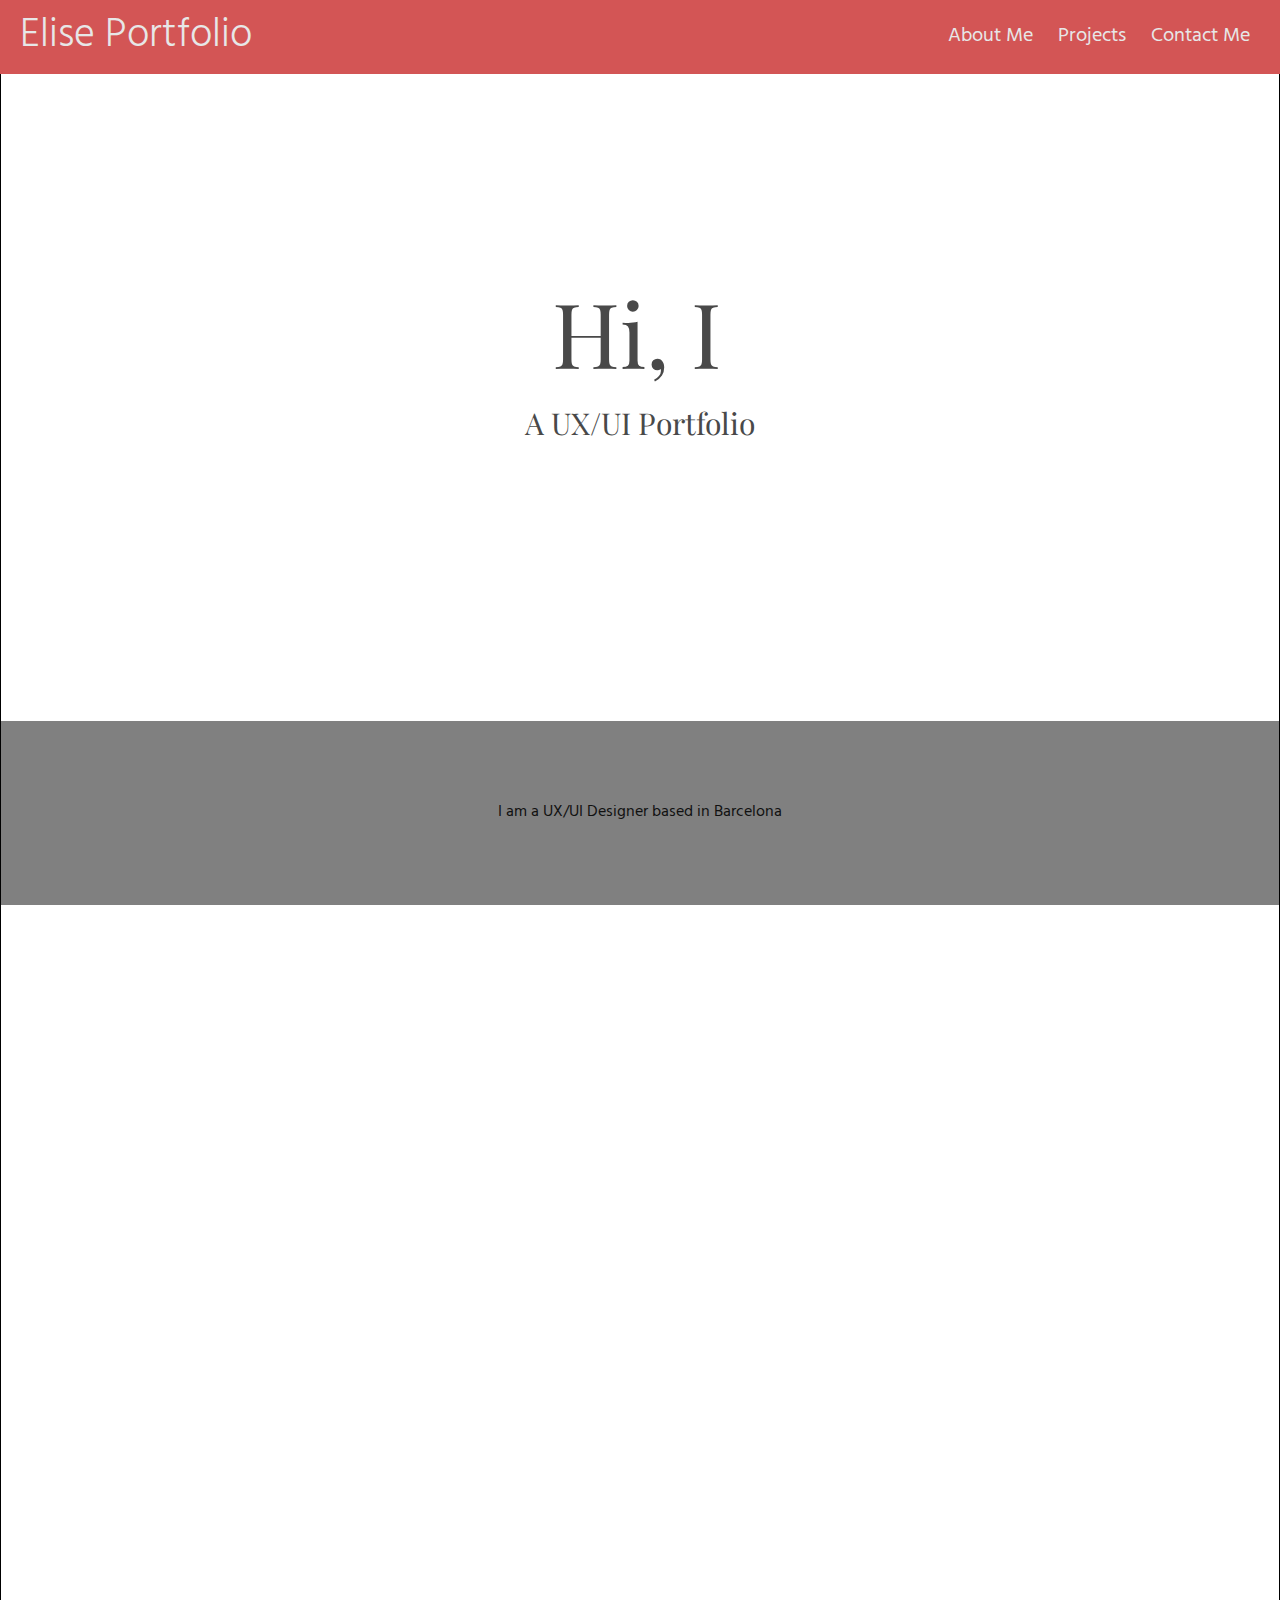
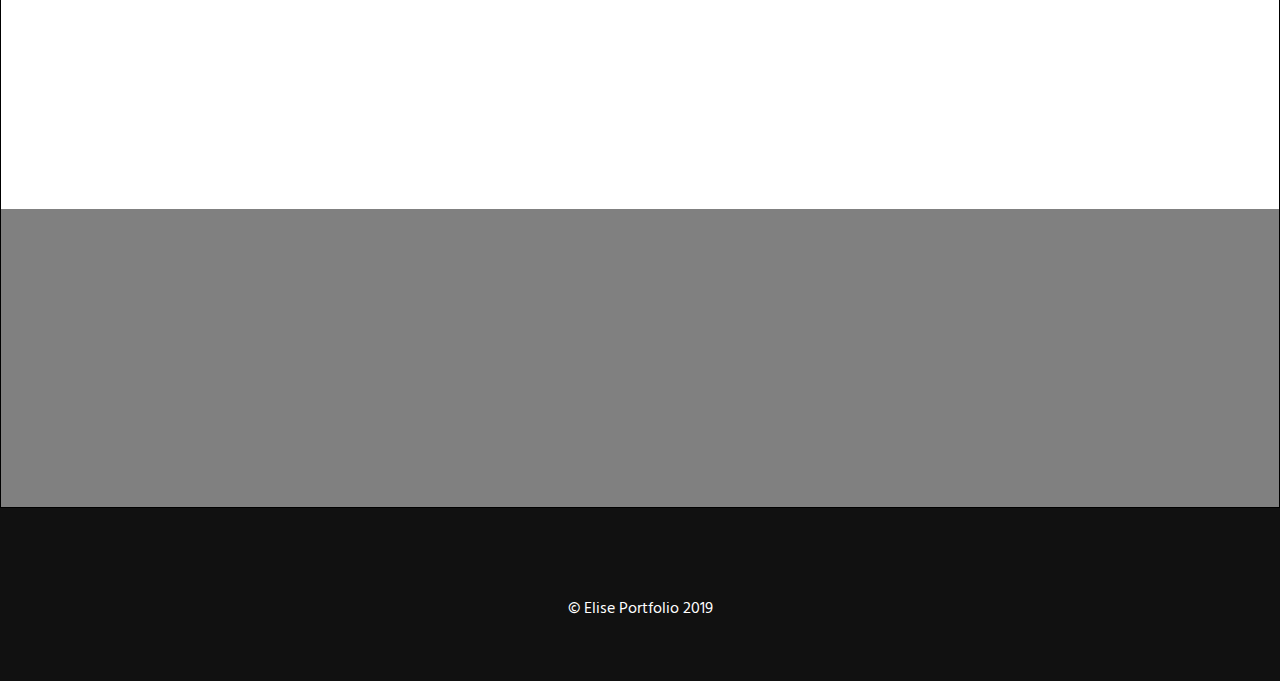
==== index.html @ aa74b1c6 "Add css" ====
<!DOCTYPE html>
<html lang="en">

<head>
    <meta charset="UTF-8">
    <meta name="viewport" content="width=device-width, initial-scale=1.0, shrink-to-fit=no">
    <meta http-equiv="X-UA-Compatible" content="ie=edge">
    <title>Elise Design</title>
    <link href="https://fonts.googleapis.com/css?family=Hind:300,400,600|Playfair+Display:400,700" rel="stylesheet">
    <link rel="stylesheet" href="https://unpkg.com/aos@next/dist/aos.css" />
    <link rel="stylesheet" href="https://use.fontawesome.com/releases/v5.7.2/css/all.css" integrity="sha384-fnmOCqbTlWIlj8LyTjo7mOUStjsKC4pOpQbqyi7RrhN7udi9RwhKkMHpvLbHG9Sr" crossorigin="anonymous">

    <link rel="stylesheet" href="assets/css/reset.css">
    <link rel="stylesheet" href="assets/css/style.css">
</head>


<body id="top">
    <!-- page header -->
    <header class="page-header">
        <h1 class="title-header">Elise Portfolio</h1>
        <nav class="page-menu">
            <ul>
                <li><a href="#about">About Me</a></li>
                <li><a href="#projects">Projects</a></li>
                <li><a href="#contact">Contact Me</a></li>
            </ul>
        </nav>
        <div class="navbar-toggle-button" id="menu_trigger">
            <span class="top"></span>
            <span class="middle"></span>
            <span class="bottom"></span>
          </div>
    </header>

    <!-- Main content -->
    <main>
        <!-- Title Section -->
        <section class="banner">
                <h1 class="typewrite" data-period="2000" data-type='[ "Hi, Im Elise.", "This is my portfolio.", "Keep scrolling for more", "And please say hi!" ]'>
                        <span class="wrap"></span>
                </h1>
                <h2>A UX/UI Portfolio</h2>
        </section>

        <!-- Description Section -->
        <section id="about">
            <div class="container">
                <h2 class="section-title">I am a UX/UI Designer based in Barcelona</h2>
            </div>
        </section>

        <!-- Projects Flexbox Section -->
        <!-- <section id="projects" class="section-title">
            <div class="container">
                <h3>My Work</h3>
                <p class="section-intro">Lorem ipsum dolor sit amet consectetur adipisicing elit. Nulla qui sint culpa? Repudiandae voluptatem est, illo atque hic dolores, nesciunt inventore dolor repellat ex, non cum! Nulla velit perspiciatis quas.</p>
                <ul class="flex-list">
                    <li>
                        <a href="#">
                            <img src="assets/images/concert.jpeg" alt="Portfolio image 1">
                            <div class="portfolio-title">
                                <h2 class="project-title">Gig It</h2>
                                <p>Lorem ipsum dolor sit amet, consectetur adipisicing elit. Tempora, velit.</p>
                            </div>
                        </a>
                    </li>
                    <li>
                        <a href="#">
                            <img src="assets/images/concert.jpeg" alt="Portfolio image 2">
                            <div class="portfolio-title">
                                <h2 class="project-title">LinkedIn appointment</h2>
                                <p>Lorem ipsum dolor sit amet, consectetur adipisicing elit. Tempora, velit.</p>
                            </div>
                        </a>
                    </li>
                    <li>
                        <a href="#">
                            <img src="assets/images/concert.jpeg" alt="Portfolio image 3">
                            <div class="portfolio-title">
                                <h2 class="project-title">Cultureta</h2>
                                <p>Lorem ipsum dolor sit amet, consectetur adipisicing elit. Tempora, velit.</p>
                            </div>
                        </a>
                    </li>
                    <li>
                        <a href="#">
                            <img src="assets/images/concert.jpeg" alt="Portfolio image 4">
                            <div class="portfolio-title">
                                <h2 class="project-title">SaaS</h2>
                                <p>Lorem ipsum dolor sit amet, consectetur adipisicing elit. Tempora, velit.</p>
                            </div>
                        </a>
                    </li>
                </ul>
            </div>
        </section> -->

        <!-- Projects Grid Section -->
        <section id="projects" class="section-title" data-aos="fade-in" data-aos-duration="1500">
                <div class="container">
                    <h3>My Work</h3>
                    <p class="section-intro">
                        Lorem ipsum dolor sit amet consectetur adipisicing elit. Nulla qui sint culpa? Repudiandae voluptatem est, illo atque hic dolores, nesciunt inventore dolor repellat ex, non cum! Nulla velit perspiciatis quas.
                    </p>
                    <ul class="grid-list">
                        <li data-aos="fade-up" data-aos-duration="1000" data-aos-delay="0">
                            <a href="#">
                                <img src="assets/images/concert.jpeg" alt="Portfolio image 1">
                                <div class="portfolio-title">
                                    <h2 class="project-title">Gig It</h2>
                                    <p>Lorem ipsum dolor sit amet, consectetur adipisicing elit. Tempora, velit.</p>
                                </div>
                            </a>
                        </li>
                        <li data-aos="fade-up" data-aos-duration="1000" data-aos-delay="200">
                            <a href="#">
                                <img src="assets/images/concert.jpeg" alt="Portfolio image 2">
                                <div class="portfolio-title">
                                    <h2 class="project-title">LinkedIn appointment</h2>
                                    <p>Lorem ipsum dolor sit amet, consectetur adipisicing elit. Tempora, velit.</p>
                                </div>
                            </a>
                        </li>
                        <li data-aos="fade-up" data-aos-duration="1000" data-aos-delay="400">
                            <a href="#">
                                <img src="assets/images/concert.jpeg" alt="Portfolio image 3">
                                <div class="portfolio-title">
                                    <h2 class="project-title">Cultureta</h2>
                                    <p>Lorem ipsum dolor sit amet, consectetur adipisicing elit. Tempora, velit.</p>
                                </div>
                            </a>
                        </li>
                        <li data-aos="fade-up" data-aos-duration="1000" data-aos-delay="600">
                            <a href="#">
                                <img src="assets/images/concert.jpeg" alt="Portfolio image 4">
                                <div class="portfolio-title">
                                    <h2 class="project-title">SaaS</h2>
                                    <p>Lorem ipsum dolor sit amet, consectetur adipisicing elit. Tempora, velit.</p>
                                </div>
                            </a>
                        </li>
                    </ul>
                </div>
            </section>

        <!-- Links section -->
        <!-- <section id="links" class="section-title">
            <div class="container" data-aos="fade-up" data-aos-duration="1000">
                <h3>Links</h3>
                <p class="section-intro">Lorem ipsum dolor sit, amet consectetur adipisicing elit. At, perspiciatis.</p>
                <ul class="inline-list">
                    <li><a href="#">Link 1</a></li>
                    <li><a href="#">Link 2</a></li>
                    <li><a href="#">Link 3</a></li>
                    <li><a href="#">Link 4</a></li>
                </ul>
            </div>
        </section> -->

        <!-- Contact section -->
        <section id="contact" class="section-title">
            <div class="container" data-aos="fade-up" data-aos-duration="1000">
                <h3>Say hi!</h3>
                <p class="section-intro">Lorem ipsum dolor sit amet consectetur, adipisicing elit. Maiores, inventore!</p>
                <a class="btn" href="mailto:elise.mateu@gmail.com">elise.mateu@gmail.com</a>
            </div>
        </section>

        <!-- Video section -->
        <!-- <section class="video">
            <div class="container">
                    <div class="video-wrapper">
                        <iframe width="560" height="315" src="https://www.youtube.com/embed/kN0SVBCJqLs" frameborder="0" allow="accelerometer; autoplay; encrypted-media; gyroscope; picture-in-picture" allowfullscreen></iframe>
                    </div>
            </div>

        </section> -->
    </main>


    <!-- Footer -->
    <footer class="main-footer">
        <ul class="inline-list">
            <li>
                <a href="https://www.linkedin.com/in/elise-mateu-703138a6/" target="_blank" rel="noopener noreferrer"><i class="fab fa-linkedin"></i></a>
            </li>
            <li>
                <a href="https://github.com/elise2106" target="_blank" rel="noopener noreferrer"><i class="fab fa-github-square"></i></a>
            </li>
            <li>
                <a href="https://medium.com/@elise.mateu" target="_blank" rel="noopener noreferrer"><i class="fab fa-medium"></i></a>
            </li>
        </ul>
        <p>© Elise Portfolio 2019</p>
    </footer>
    <a href="#top" class="back-to-top">↑</a>

    <!-- Scripts -->
    <script src="assets/javascript/main.js"></script>
    <script src="https://unpkg.com/aos@next/dist/aos.js"></script>
    <script>
      AOS.init();
    </script>
</body>

</html>
---- assets/css/style.css ----
/* ---- reset ---- */
*{
	border: 1px solid black;
}
html {
  box-sizing: border-box;
}
*,
*:before,
*:after {
  box-sizing: inherit;
}

/* ---- elements style ---- */
img {
  max-width: 100%;
}

img:hover {
  opacity: 0.7;
  -moz-box-shadow: 2px 2px 5px 2px rgb(231, 231, 231);
  -webkit-box-shadow: 2px 2px 5px 2px rgb(231, 231, 231);
  box-shadow: 2px 2px 5px 2px rgb(231, 231, 231);
}

/* ---- typography ---- */

body {
  color: #111;
  font-family: "Hind", sans-serif;
  font-size: 16px;
  line-height: 147%;
}

h2 {
}

h3 {
  font-family: "Hind", sans-serif;
  font-size: 2em;
  padding: 30px 0;
  text-align: center;
}

a {
  color: lightblue;
  text-decoration: none;
}

a:hover {
  color: #d35555;
}

footer .inline-list {
  font-size: 30px;
  padding-bottom: 30px;
}

/* ---- layout ---- */

.container {
  margin: 0 20px;
  max-width: 960px;
}
/* border: 1px solid #111;  */

section {
  padding-bottom: 20px;
  padding-top: 20px;
}

section:nth-of-type(even) {
  background: gray;
}

#about {
	padding: 80px 0;
	text-align: center;
	position: relative;
	z-index: 2;
}

.main-footer {
  color: white;
  padding: 60px 0;
  background: #111;
}

footer {
  text-align: center;
}

/* ---- components ---- */

.btn {
  display: inline-block;
  background: #d35555;
  padding: 2em;
  color: #494949;
  font-weight: 500;
  border-radius: 4px;
  transition: all 0.5s ease;
  /* animation-name: blink;
    animation-duration: 5s;
    animation-direction: alternate;
    animation-iteration-count: infinite; */
}

.btn:hover {
  background: #494949;
  color: #d35555;
}
.back-to-top{
	position: fixed;
	bottom: 15px;
	right: 15px;
	background: #fff;
	border-radius: 4px;
	width: 20px;
	height: 22px;
	text-align: center;
	padding: 3px 3px 5px 3px;
	display: inline-block;
	z-index: 1;
}

/* Burger menu */
.navbar-toggle-button {
  z-index: 100;
  height: 20px;
  width: 30px;
  cursor: pointer;
	transition: opacity .25s ease;
	width: 50px;
	position: relative;
}
.navbar-toggle-button span {
  background: #fff;
  border: none;
  height: 2px;
  width: 100%;
  position: absolute;
  top: 0;
  left: 0;
  transition: all .4s ease;
  cursor: pointer;
}
 .navbar-toggle-button span:nth-of-type(2) {
    top: 6px;
}
  .navbar-toggle-button span:nth-of-type(3) {
    top: 12px;
}

/*Change class on click*/
.navbar-toggle-button.open span{
	background: #000;
}
.navbar-toggle-button.open span.top {
  transform: translateY(6px) translateX(0) rotate(45deg);
}
.navbar-toggle-button.open span.middle {
  opacity: 0;
}
.navbar-toggle-button.open span.bottom {
  transform: translateY(-6px) translateX(0) rotate(-45deg);
}

/* ---- header ---- */

.page-header {
  background: #313131;
  color: rgb(231, 231, 231);
  font-family: "Hind", sans-serif;
  font-size: 20px;
  display: flex;
  justify-content: space-between;
  align-items: center;
  padding: 25px 20px;
  position: fixed;
  top: 0;
  left: 0;
  width: 100%;
  z-index: 10;
}

.page-header a {
  color: rgb(231, 231, 231);
  padding: 5px 10px;
}

.page-header a:hover {
  color: #d35555;
  font-weight: 500;
  transition: color 0.5s ease;
}

.page-header h1 {
  font-family: "Hind", sans-serif;
  font-size: 1em;
  font-weight: 300;
}

/* ---- banner ---- */

.banner {
  height: 73vh;
  color: #494949;
  font-family: "Playfair Display", serif;
  font-size: 30px;
  display: flex;
  justify-content: center;
  align-items: center;
  flex-direction: column;
  background: url(https://images.unsplash.com/photo-1518600654093-2a24cddafa38?ixlib=rb-1.2.1&ixid=eyJhcHBfaWQiOjEyMDd9&auto=format&fit=crop&w=817&q=80)
    no-repeat center center;
  -webkit-background-size: cover;
  -moz-background-size: cover;
  background-size: cover;
}

.banner h1 {
  font-size: 2em;
  margin-bottom: 5px;
  line-height: 1;
  text-align: center;
  padding: 0 15px;
}

.banner h2 {
  margin-top: 30px;
  animation-name: bounce;
  animation-duration: 2s;
}

/* ---- Projects section ---- */

#projects{
  padding-bottom: 50px;
}
.flex-list {
  display: flex;
  flex-flow: row wrap;
  justify-content: space-between;
  padding: 10px 30px;
}

.flex-list li {
  flex-basis: 100%;
  position: relative;
  padding: 5px 10px;
}
.portfolio-title{
  color: #000;
  margin-top: 1em;
  padding: 1em;
  text-align: center;
}
.portfolio-title h2{
  font-size: 2em;
  margin-bottom: 15px;
}


/* ---- grid ---- */


.grid-list li {
	position: relative;
	margin-bottom: 20px;
}

.grid-list img {
  display: block;
}

/* ---- section ---- */

.section-intro {
  text-align: center;
  max-width: 80%;
  margin: 0 auto 30px;
}

footer .inline-list{
  width: 80%;
  display: flex;
  margin: 0 auto;
  justify-content: space-around;
}

.inline-list a{
  font-size: 40px;
}

#contact {
  text-align: center;
  padding-bottom: 30px;
}

.video {
  display: flex;
  justify-content: center;
  align-items: center;
}

.video .container {
  width: 100%;
}

.video-wrapper {
  position: relative;
  padding-bottom: 56.25%; /* 16:9 */
  padding-top: 25px;
  height: 0;
}

.video-wrapper iframe {
  position: absolute;
  top: 0;
  left: 0;
  width: 100%;
  height: 100%;
}

/* Small devices (landscape phones, 576px and up) */
@media (min-width: 576px) {
	.grid-list {
		display: grid;
		grid-template-columns: repeat(auto-fit, minmax(350px, 1fr));
		grid-gap: 10px;
	}
	.grid-list li{
		margin-bottom: 0;
  }
  .portfolio-title {
    position: absolute;
    top: 0;
    left: 0;
    width: 100%;
    height: 100%;
    background: #fff;
    margin-top: 0;
    display: flex;
    flex-direction: column;
    justify-content: center;
    align-items: center;
    opacity: 0;
    transition: all .27s;
  }
  .portfolio-title:hover{
    opacity: .7;
  }
}

/* Medium devices (tablets, 768px and up) */
@media (min-width: 768px) {
  .page-header {
    background: #d35555;
    color: rgb(231, 231, 231);
    font-size: 20px;
  }

  .page-header a:hover {
    color: #494949;
  }
  nav ul li{
    display: inline-block;
  }
  .banner {
    height: 80vh;
  }
  .portfolio__list li {
    width: 50%;
  }

  .flex-list li {
    flex-basis: 50%;
  }

  .section-intro {
    max-width: 50%;
  }

  .video .container {
    width: 500px;
	}

	.navbar-toggle-button{
    display: none;
	}
	.page-menu{
    display: block;
  }

  footer .inline-list{
    width: 20%;
  }
  footer .inline-list a{
    font-size: 30px;
  }
}

/* Large devices (desktops, 992px and up) */
@media (min-width: 992px) {
  .container {
    margin: 0 auto;
  }

  .page-header h1 {
    font-size: 2em;
  }

  .portfolio__list li {
    width: 25%;
  }

  .banner h1 {
    font-size: 3em;
    margin-bottom: 5px;
    line-height: 1;
	}
	.grid-list {
		grid-template-columns: 50% 50%;
	}
}

/* Extra large devices (large desktops, 1200px and up) */
@media (min-width: 1200px) {

}

/* ---- Animation functions ----*/

@keyframes blink {
  0% {
    opacity: 0.7;
  }
  100% {
    opacity: 1;
  }
}

@keyframes bounce {
  0% {
    transform: scale(0.1);
    opacity: 0;
  }
  60% {
    transform: scale(1.2);
    opacity: 1;
  }
  100% {
    transform: scale(1);
    opacity: 1;
  }
}


@media (max-width: 767px){
		.page-menu{
			position: absolute;
			margin: 0;
			top: 0;
			text-align: center;
			left: -100%;
			background: #fff;
			height: 100vh;
			width: 100%;
			z-index: 10;
			padding-left: 0;
			display: flex;
			flex-direction: column;
			justify-content: center;
			transition: all .27s;
		}
		.page-menu ul li{
			display: block;
		}
		.page-menu.open{
			left: 0;
		}
}
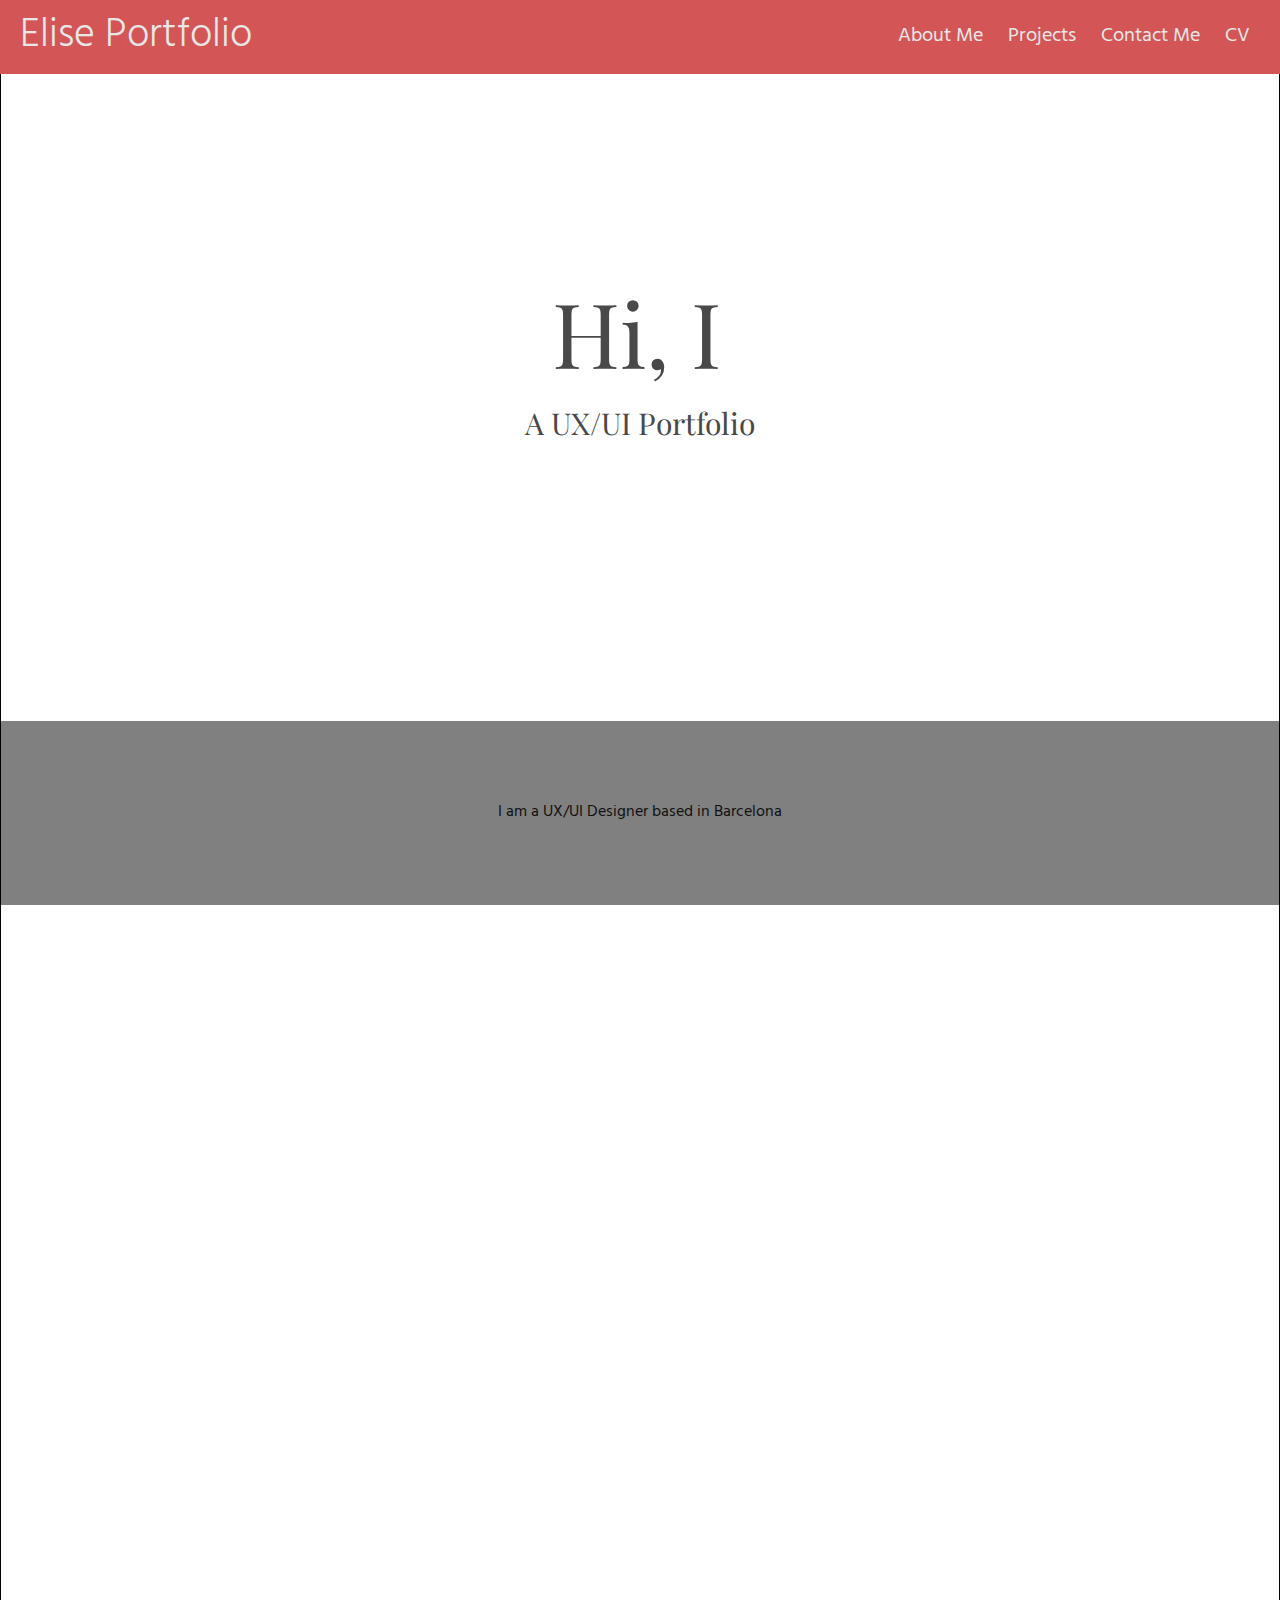
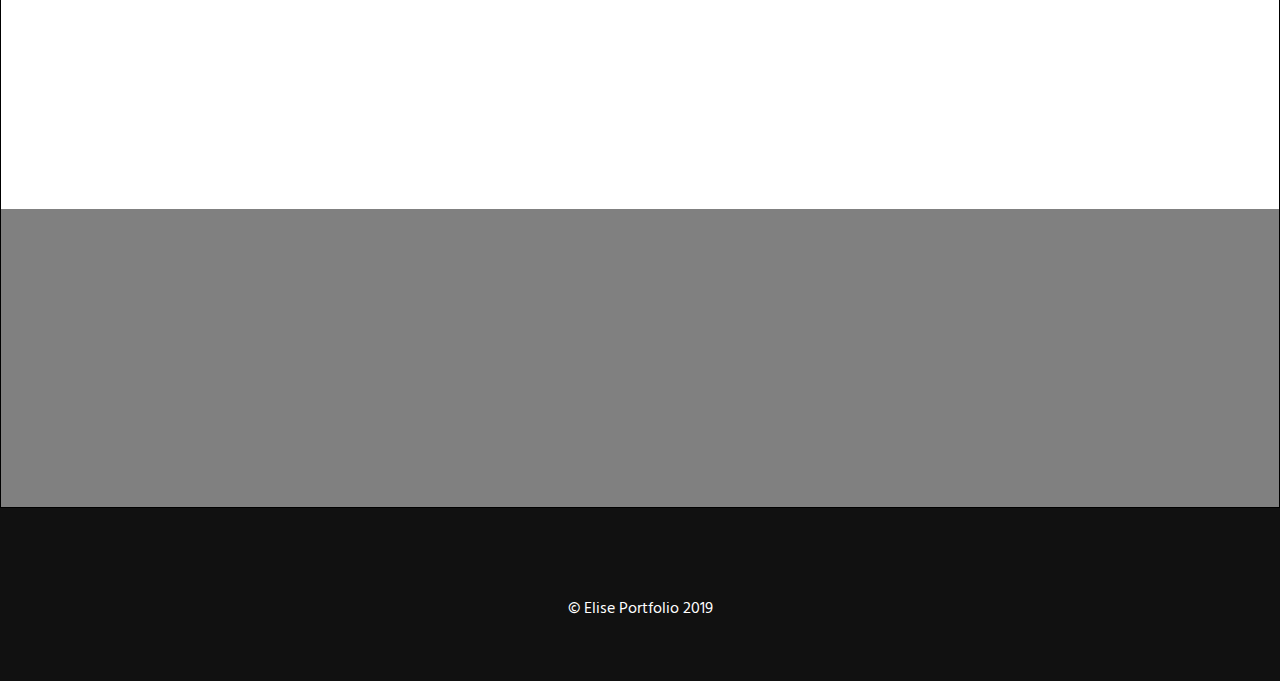
==== commit dc1519e2: "Add links to pdf" ====
--- a/index.html
+++ b/index.html
@@ -24,6 +24,7 @@
                 <li><a href="#about">About Me</a></li>
                 <li><a href="#projects">Projects</a></li>
                 <li><a href="#contact">Contact Me</a></li>
+                <li><a class="cv" href="assets/pdf/CV-Elise-Mateu.pdf" target="_blank">CV</a></li>
             </ul>
         </nav>
         <div class="navbar-toggle-button" id="menu_trigger">
@@ -38,7 +39,7 @@
         <!-- Title Section -->
         <section class="banner">
                 <h1 class="typewrite" data-period="2000" data-type='[ "Hi, Im Elise.", "This is my portfolio.", "Keep scrolling for more", "And please say hi!" ]'>
-                        <span class="wrap"></span>
+                    <span class="wrap"></span>
                 </h1>
                 <h2>A UX/UI Portfolio</h2>
         </section>
@@ -105,7 +106,7 @@
                     </p>
                     <ul class="grid-list">
                         <li data-aos="fade-up" data-aos-duration="1000" data-aos-delay="0">
-                            <a href="#">
+                            <a href="assets/pdf/Gig_it.pdf" target="_blank">
                                 <img src="assets/images/concert.jpeg" alt="Portfolio image 1">
                                 <div class="portfolio-title">
                                     <h2 class="project-title">Gig It</h2>
@@ -114,7 +115,7 @@
                             </a>
                         </li>
                         <li data-aos="fade-up" data-aos-duration="1000" data-aos-delay="200">
-                            <a href="#">
+                            <a href="assets/pdf/Linkedin.pdf" target="_blank">
                                 <img src="assets/images/concert.jpeg" alt="Portfolio image 2">
                                 <div class="portfolio-title">
                                     <h2 class="project-title">LinkedIn appointment</h2>
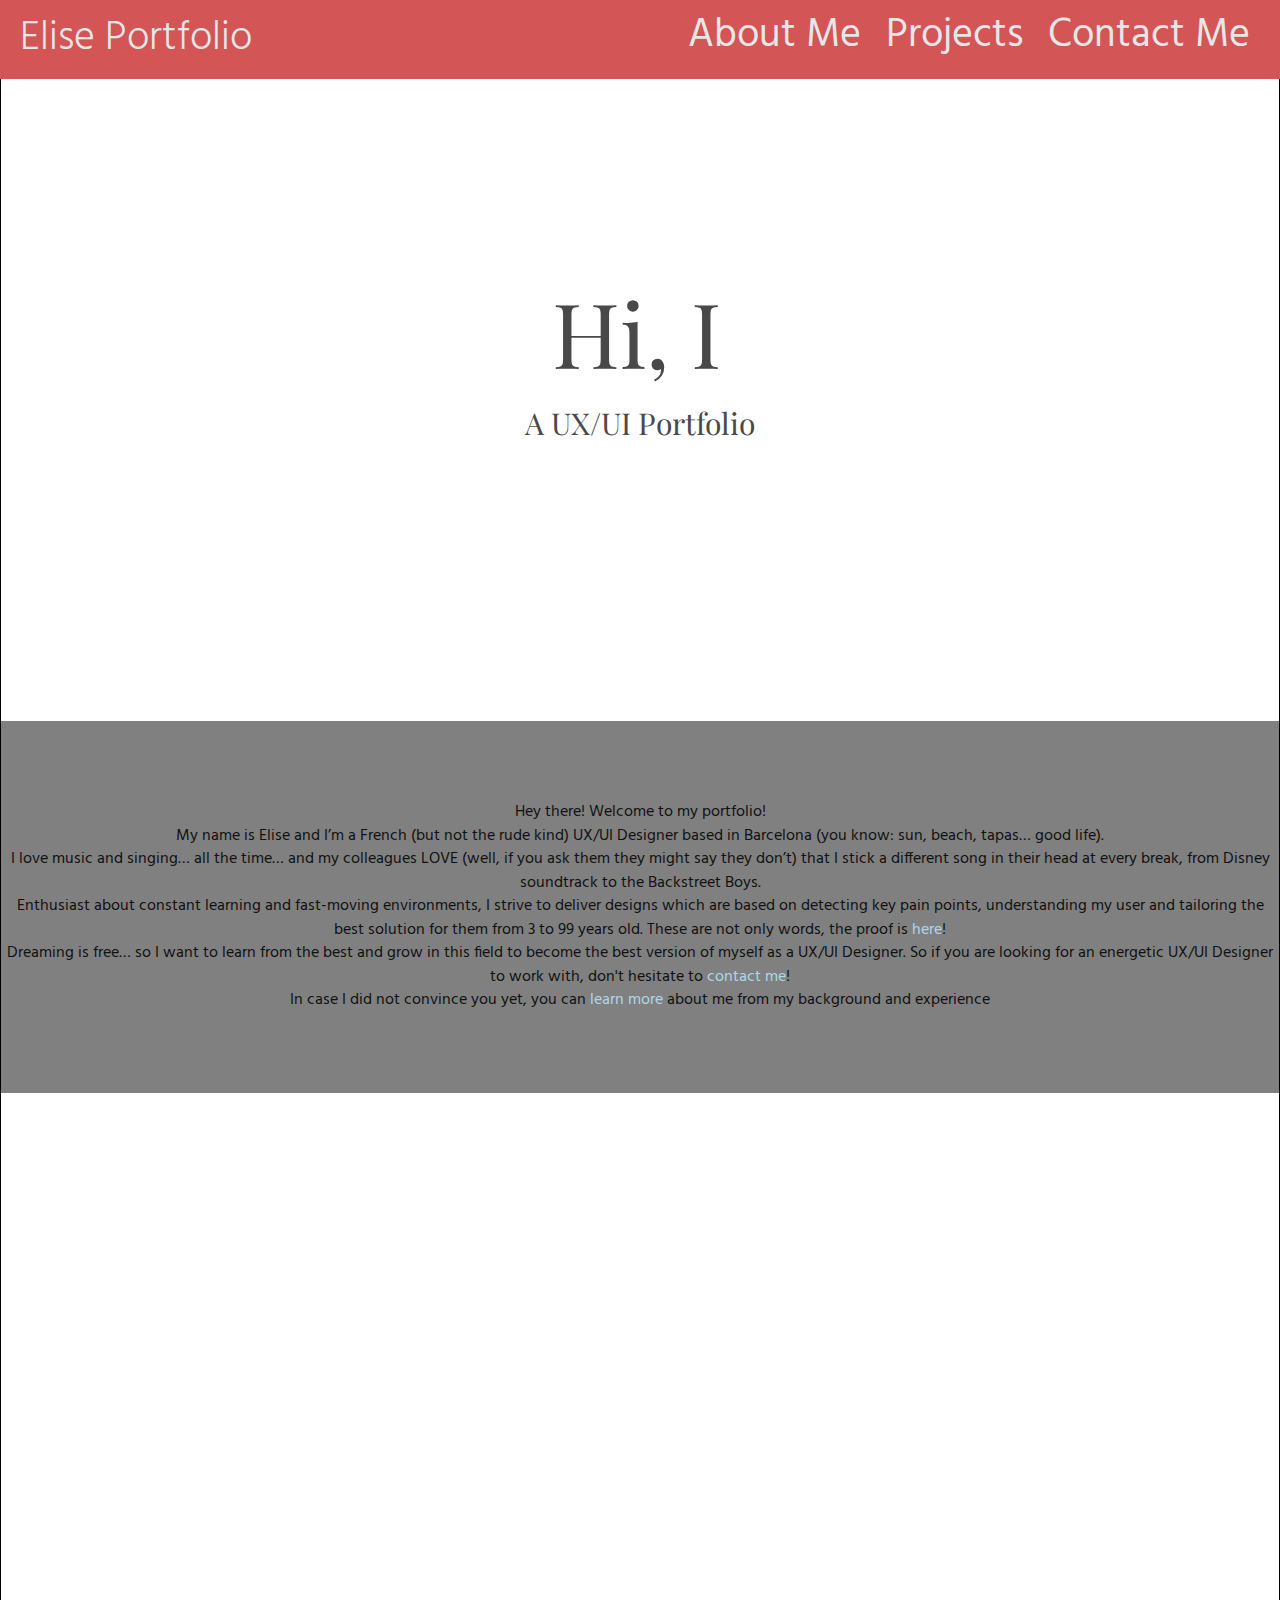
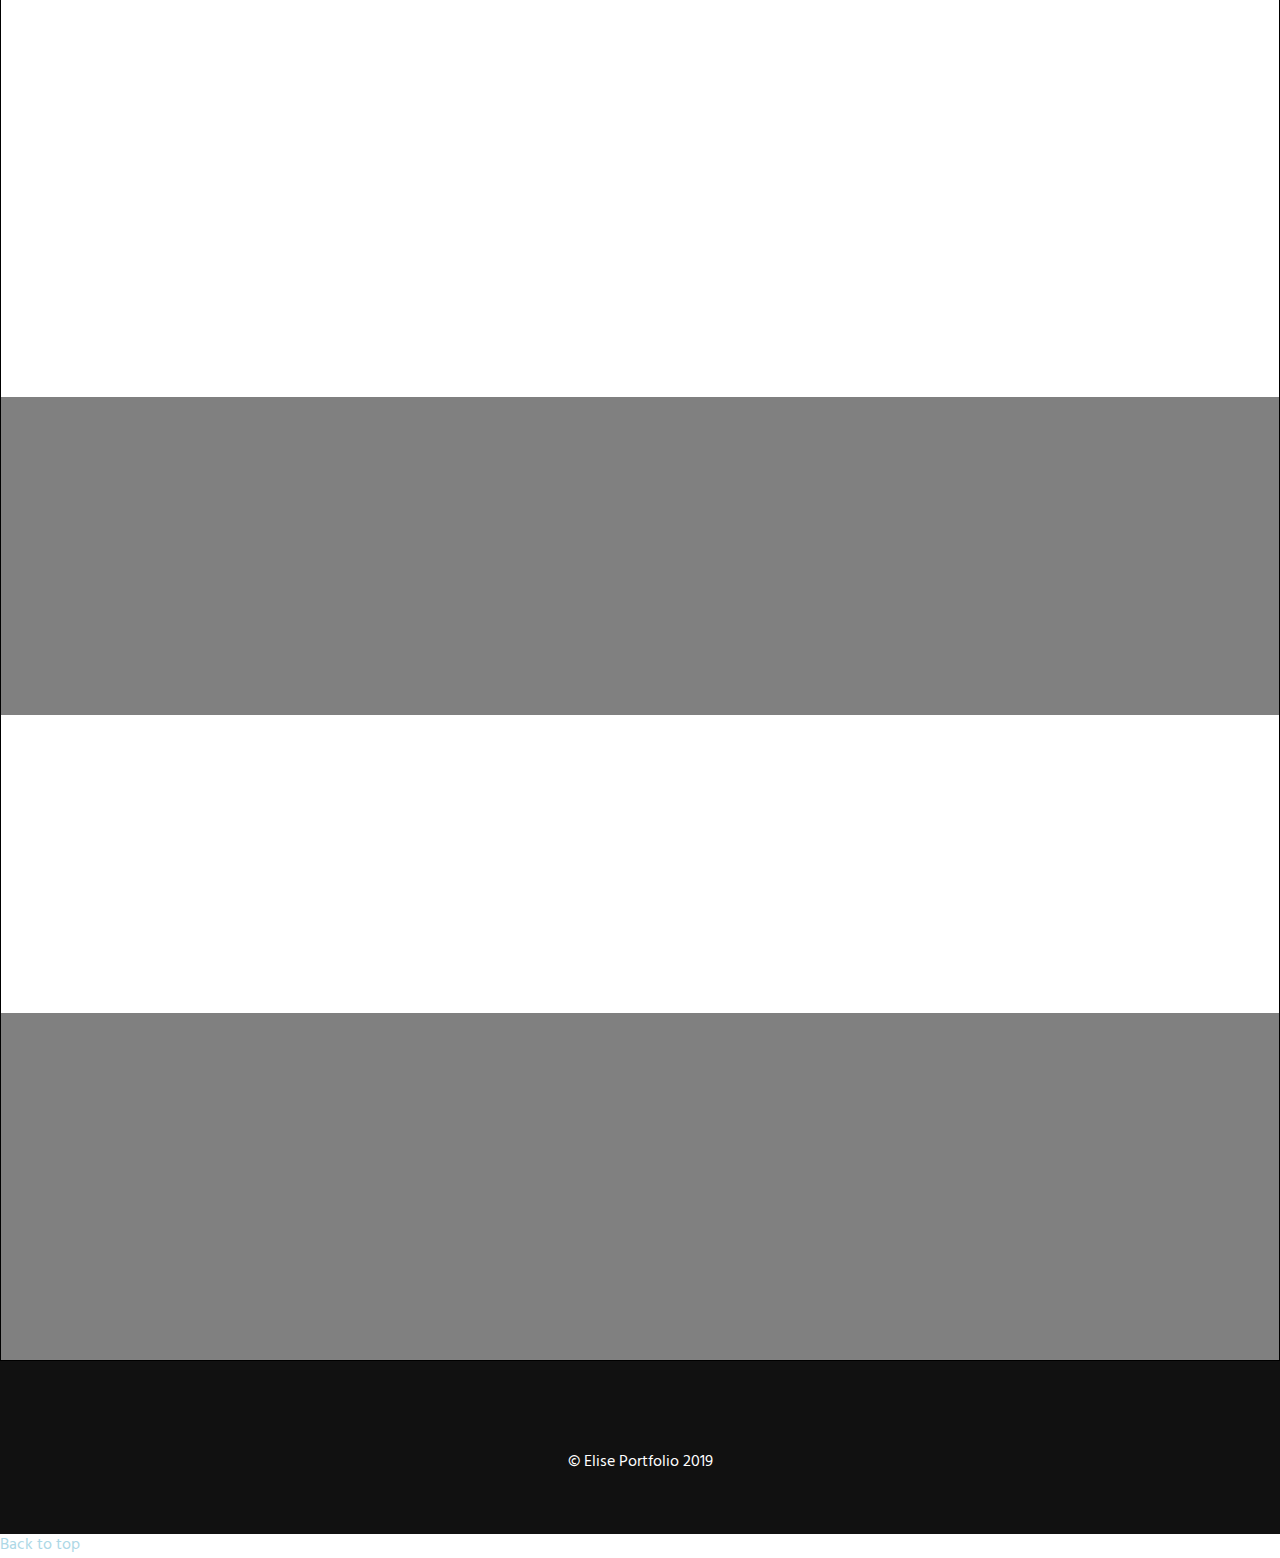
==== commit 76b97a81: "added about" ====
--- a/index.html
+++ b/index.html
@@ -9,7 +9,7 @@
     <link href="https://fonts.googleapis.com/css?family=Hind:300,400,600|Playfair+Display:400,700" rel="stylesheet">
     <link rel="stylesheet" href="https://unpkg.com/aos@next/dist/aos.css" />
     <link rel="stylesheet" href="https://use.fontawesome.com/releases/v5.7.2/css/all.css" integrity="sha384-fnmOCqbTlWIlj8LyTjo7mOUStjsKC4pOpQbqyi7RrhN7udi9RwhKkMHpvLbHG9Sr" crossorigin="anonymous">
-
+    
     <link rel="stylesheet" href="assets/css/reset.css">
     <link rel="stylesheet" href="assets/css/style.css">
 </head>
@@ -19,19 +19,13 @@
     <!-- page header -->
     <header class="page-header">
         <h1 class="title-header">Elise Portfolio</h1>
-        <nav class="page-menu">
-            <ul>
+        <nav>
+            <ul class="inline-list">
                 <li><a href="#about">About Me</a></li>
                 <li><a href="#projects">Projects</a></li>
                 <li><a href="#contact">Contact Me</a></li>
-                <li><a class="cv" href="assets/pdf/CV-Elise-Mateu.pdf" target="_blank">CV</a></li>
             </ul>
-        </nav>
-        <div class="navbar-toggle-button" id="menu_trigger">
-            <span class="top"></span>
-            <span class="middle"></span>
-            <span class="bottom"></span>
-          </div>
+        </nav>        
     </header>
 
     <!-- Main content -->
@@ -39,16 +33,19 @@
         <!-- Title Section -->
         <section class="banner">
                 <h1 class="typewrite" data-period="2000" data-type='[ "Hi, Im Elise.", "This is my portfolio.", "Keep scrolling for more", "And please say hi!" ]'>
-                    <span class="wrap"></span>
+                        <span class="wrap"></span>
                 </h1>
                 <h2>A UX/UI Portfolio</h2>
         </section>
 
         <!-- Description Section -->
-        <section id="about">
-            <div class="container">
-                <h2 class="section-title">I am a UX/UI Designer based in Barcelona</h2>
-            </div>
+        <section id="about" class="section-title">
+            <h2>Hey there! Welcome to my portfolio!</h2>
+            <p>My name is Elise and I’m a French <i>(but not the rude kind)</i> UX/UI Designer based in Barcelona <i>(you know: sun, beach, tapas… good life)</i>.</p>
+            <p>I love music and singing… all the time… and my colleagues LOVE <i>(well, if you ask them they might say they don’t)</i> that I stick a different song in their head at every break, from Disney soundtrack to the Backstreet Boys.</p>    
+            <p>Enthusiast about constant learning and fast-moving environments, I strive to deliver designs which are based on detecting key pain points, understanding my user and tailoring the best solution for them from 3 to 99 years old. These are not only words, the proof is <a href="#projects">here</a>!</p>     
+            <p>Dreaming is free… so I want to learn from the best and grow in this field to become the best version of myself as a UX/UI Designer. So if you are looking for an energetic UX/UI Designer to work with, don't hesitate to <a href="#contact">contact me</a>!</p>    
+            <p>In case I did not convince you yet, you can <a href="#CV">learn more</a> about me from my background and experience</p>    
         </section>
 
         <!-- Projects Flexbox Section -->
@@ -82,7 +79,7 @@
                                 <h2 class="project-title">Cultureta</h2>
                                 <p>Lorem ipsum dolor sit amet, consectetur adipisicing elit. Tempora, velit.</p>
                             </div>
-                        </a>
+                        </a>    
                     </li>
                     <li>
                         <a href="#">
@@ -91,7 +88,7 @@
                                 <h2 class="project-title">SaaS</h2>
                                 <p>Lorem ipsum dolor sit amet, consectetur adipisicing elit. Tempora, velit.</p>
                             </div>
-                        </a>
+                        </a>    
                     </li>
                 </ul>
             </div>
@@ -106,7 +103,7 @@
                     </p>
                     <ul class="grid-list">
                         <li data-aos="fade-up" data-aos-duration="1000" data-aos-delay="0">
-                            <a href="assets/pdf/Gig_it.pdf" target="_blank">
+                            <a href="#">
                                 <img src="assets/images/concert.jpeg" alt="Portfolio image 1">
                                 <div class="portfolio-title">
                                     <h2 class="project-title">Gig It</h2>
@@ -115,7 +112,7 @@
                             </a>
                         </li>
                         <li data-aos="fade-up" data-aos-duration="1000" data-aos-delay="200">
-                            <a href="assets/pdf/Linkedin.pdf" target="_blank">
+                            <a href="#">
                                 <img src="assets/images/concert.jpeg" alt="Portfolio image 2">
                                 <div class="portfolio-title">
                                     <h2 class="project-title">LinkedIn appointment</h2>
@@ -130,7 +127,7 @@
                                     <h2 class="project-title">Cultureta</h2>
                                     <p>Lorem ipsum dolor sit amet, consectetur adipisicing elit. Tempora, velit.</p>
                                 </div>
-                            </a>
+                            </a>    
                         </li>
                         <li data-aos="fade-up" data-aos-duration="1000" data-aos-delay="600">
                             <a href="#">
@@ -139,14 +136,14 @@
                                     <h2 class="project-title">SaaS</h2>
                                     <p>Lorem ipsum dolor sit amet, consectetur adipisicing elit. Tempora, velit.</p>
                                 </div>
-                            </a>
+                            </a>    
                         </li>
                     </ul>
                 </div>
             </section>
 
         <!-- Links section -->
-        <!-- <section id="links" class="section-title">
+        <section id="links" class="section-title">
             <div class="container" data-aos="fade-up" data-aos-duration="1000">
                 <h3>Links</h3>
                 <p class="section-intro">Lorem ipsum dolor sit, amet consectetur adipisicing elit. At, perspiciatis.</p>
@@ -157,7 +154,7 @@
                     <li><a href="#">Link 4</a></li>
                 </ul>
             </div>
-        </section> -->
+        </section>
 
         <!-- Contact section -->
         <section id="contact" class="section-title">
@@ -169,14 +166,14 @@
         </section>
 
         <!-- Video section -->
-        <!-- <section class="video">
+        <section class="video">
             <div class="container">
                     <div class="video-wrapper">
                         <iframe width="560" height="315" src="https://www.youtube.com/embed/kN0SVBCJqLs" frameborder="0" allow="accelerometer; autoplay; encrypted-media; gyroscope; picture-in-picture" allowfullscreen></iframe>
                     </div>
             </div>
-
-        </section> -->
+            
+        </section>
     </main>
 
 
@@ -195,7 +192,7 @@
         </ul>
         <p>© Elise Portfolio 2019</p>
     </footer>
-    <a href="#top" class="back-to-top">↑</a>
+    <a href="#top">Back to top</a>
 
     <!-- Scripts -->
     <script src="assets/javascript/main.js"></script>
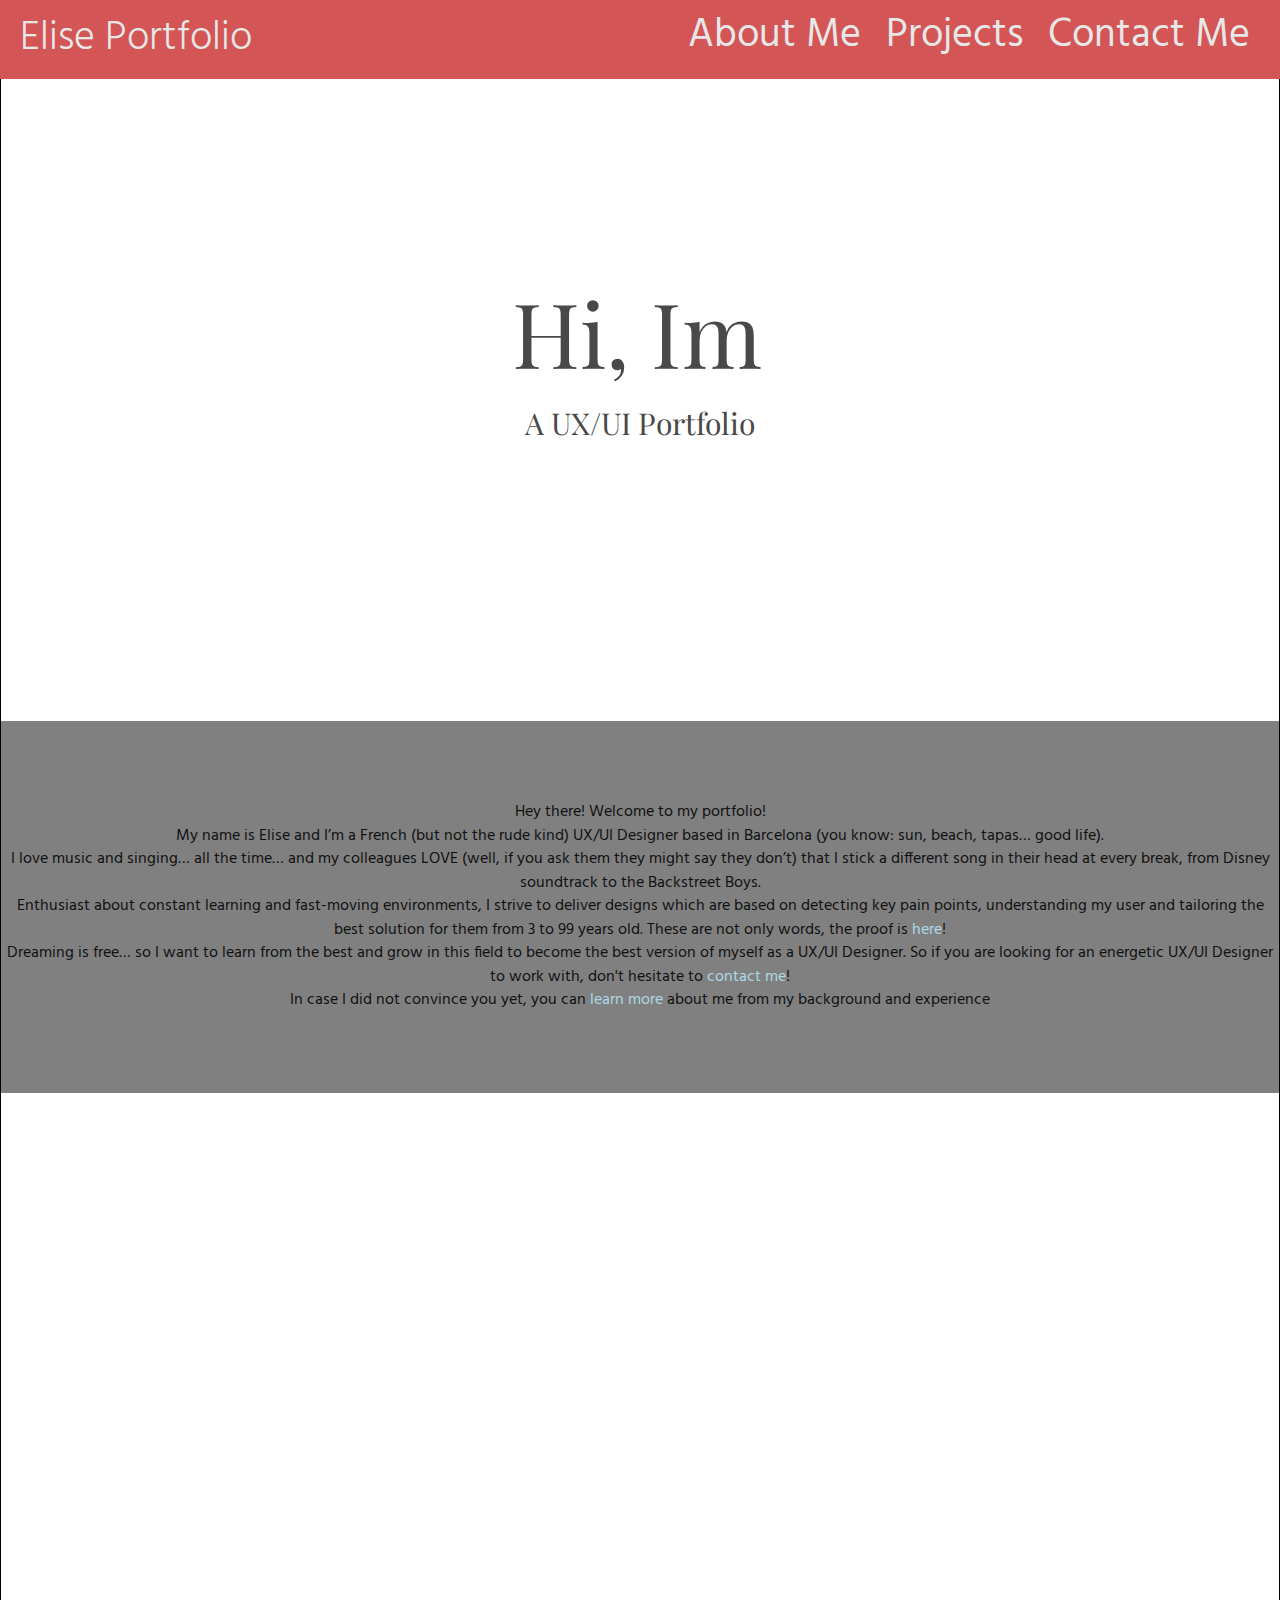
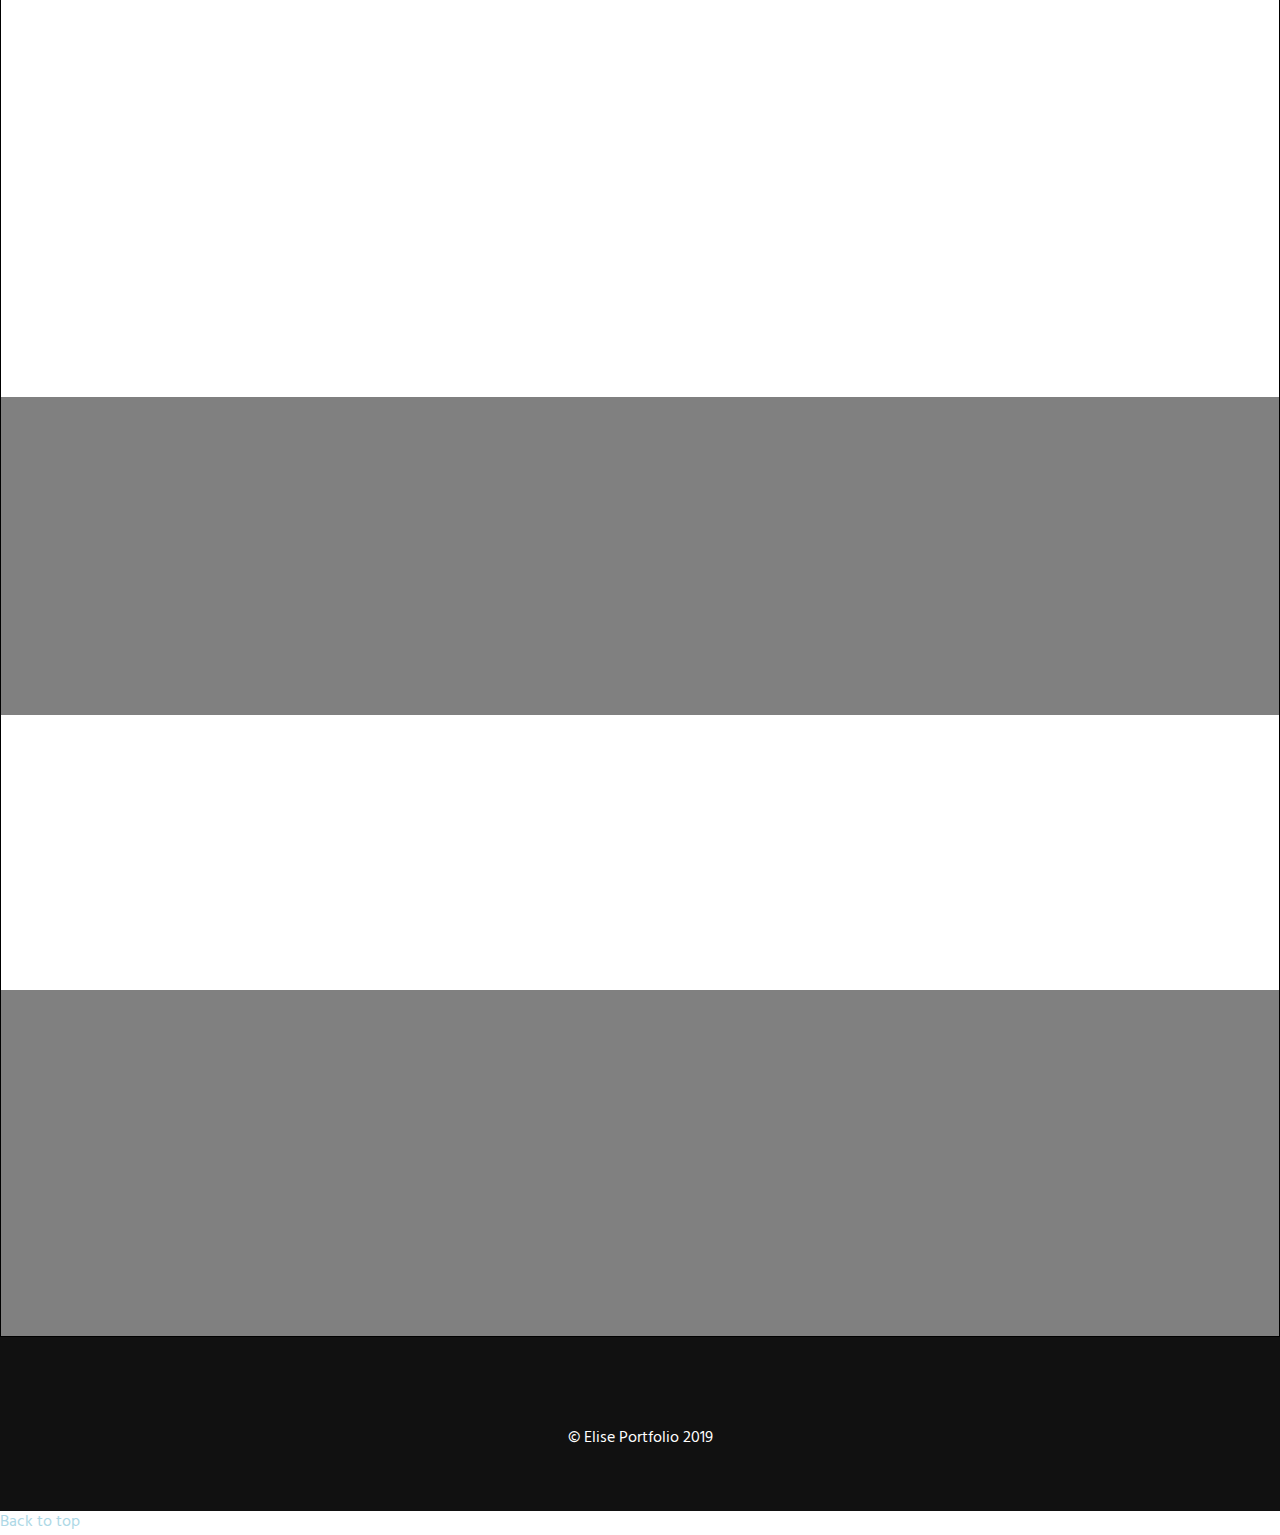
==== commit 928f1ea8: "lorem to text" ====
--- a/index.html
+++ b/index.html
@@ -99,7 +99,7 @@
                 <div class="container">
                     <h3>My Work</h3>
                     <p class="section-intro">
-                        Lorem ipsum dolor sit amet consectetur adipisicing elit. Nulla qui sint culpa? Repudiandae voluptatem est, illo atque hic dolores, nesciunt inventore dolor repellat ex, non cum! Nulla velit perspiciatis quas.
+                        This portfolio is still under construction and I am hoping to share more projects with you soon but for now, two UX/UI case studies are available.
                     </p>
                     <ul class="grid-list">
                         <li data-aos="fade-up" data-aos-duration="1000" data-aos-delay="0">
@@ -107,7 +107,7 @@
                                 <img src="assets/images/concert.jpeg" alt="Portfolio image 1">
                                 <div class="portfolio-title">
                                     <h2 class="project-title">Gig It</h2>
-                                    <p>Lorem ipsum dolor sit amet, consectetur adipisicing elit. Tempora, velit.</p>
+                                    <p>A UX/UI case study on how to give a voice to amateur musicians.</p>
                                 </div>
                             </a>
                         </li>
@@ -116,7 +116,7 @@
                                 <img src="assets/images/concert.jpeg" alt="Portfolio image 2">
                                 <div class="portfolio-title">
                                     <h2 class="project-title">LinkedIn appointment</h2>
-                                    <p>Lorem ipsum dolor sit amet, consectetur adipisicing elit. Tempora, velit.</p>
+                                    <p>A UX/UI case study on adding a feature to an existing design.</p>
                                 </div>
                             </a>
                         </li>
@@ -125,7 +125,7 @@
                                 <img src="assets/images/concert.jpeg" alt="Portfolio image 3">
                                 <div class="portfolio-title">
                                     <h2 class="project-title">Cultureta</h2>
-                                    <p>Lorem ipsum dolor sit amet, consectetur adipisicing elit. Tempora, velit.</p>
+                                    <p>Soon available! Be patient.</p>
                                 </div>
                             </a>    
                         </li>
@@ -134,7 +134,7 @@
                                 <img src="assets/images/concert.jpeg" alt="Portfolio image 4">
                                 <div class="portfolio-title">
                                     <h2 class="project-title">SaaS</h2>
-                                    <p>Lorem ipsum dolor sit amet, consectetur adipisicing elit. Tempora, velit.</p>
+                                    <p>Soon available! Be patient.</p>
                                 </div>
                             </a>    
                         </li>
@@ -160,7 +160,7 @@
         <section id="contact" class="section-title">
             <div class="container" data-aos="fade-up" data-aos-duration="1000">
                 <h3>Say hi!</h3>
-                <p class="section-intro">Lorem ipsum dolor sit amet consectetur, adipisicing elit. Maiores, inventore!</p>
+                <p class="section-intro">I can't wait to hear from you!</p>
                 <a class="btn" href="mailto:elise.mateu@gmail.com">elise.mateu@gmail.com</a>
             </div>
         </section>
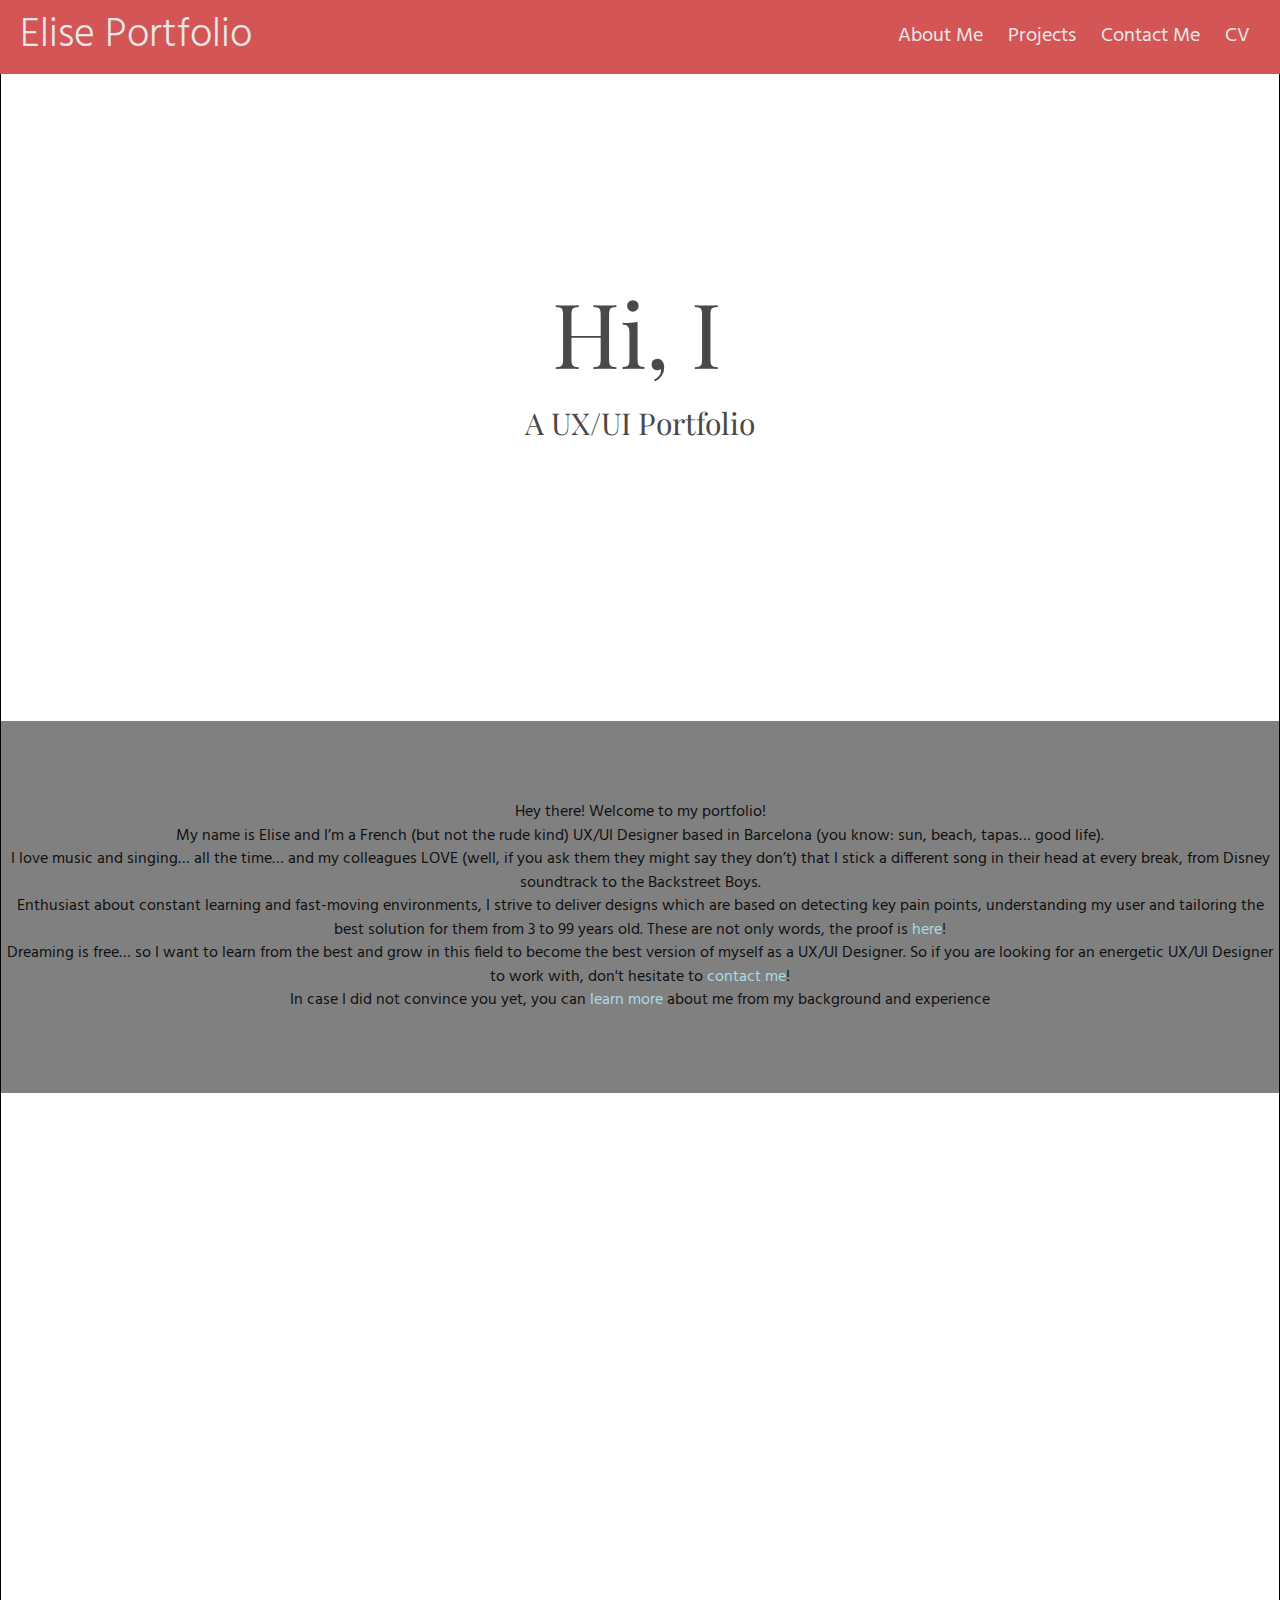
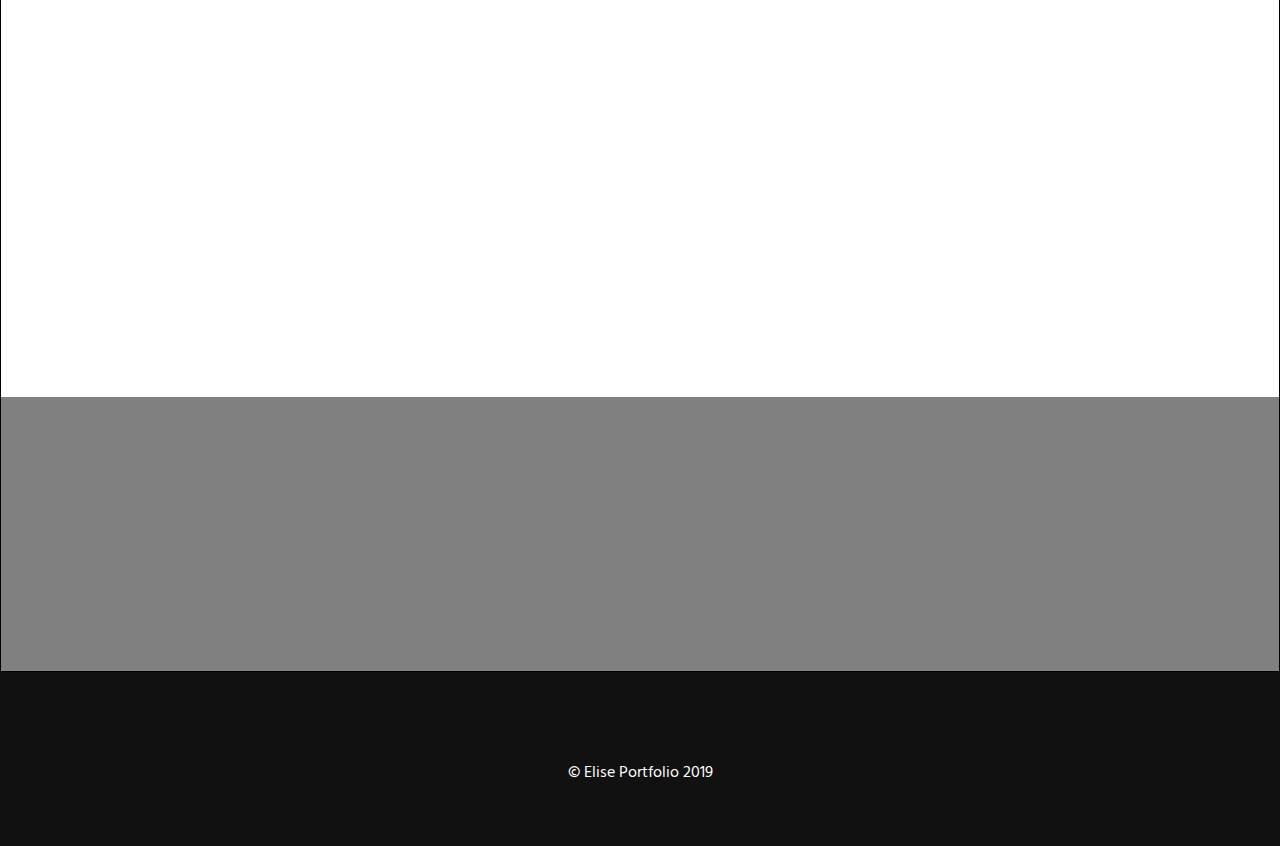
==== commit 46d76612: "Merge branch 'master' of https://github.com/elise2106/portfolio" ====
--- a/index.html
+++ b/index.html
@@ -9,7 +9,7 @@
     <link href="https://fonts.googleapis.com/css?family=Hind:300,400,600|Playfair+Display:400,700" rel="stylesheet">
     <link rel="stylesheet" href="https://unpkg.com/aos@next/dist/aos.css" />
     <link rel="stylesheet" href="https://use.fontawesome.com/releases/v5.7.2/css/all.css" integrity="sha384-fnmOCqbTlWIlj8LyTjo7mOUStjsKC4pOpQbqyi7RrhN7udi9RwhKkMHpvLbHG9Sr" crossorigin="anonymous">
-    
+
     <link rel="stylesheet" href="assets/css/reset.css">
     <link rel="stylesheet" href="assets/css/style.css">
 </head>
@@ -19,13 +19,19 @@
     <!-- page header -->
     <header class="page-header">
         <h1 class="title-header">Elise Portfolio</h1>
-        <nav>
-            <ul class="inline-list">
+        <nav class="page-menu">
+            <ul>
                 <li><a href="#about">About Me</a></li>
                 <li><a href="#projects">Projects</a></li>
                 <li><a href="#contact">Contact Me</a></li>
+                <li><a class="cv" href="assets/pdf/CV-Elise-Mateu.pdf" target="_blank">CV</a></li>
             </ul>
-        </nav>        
+        </nav>
+        <div class="navbar-toggle-button" id="menu_trigger">
+            <span class="top"></span>
+            <span class="middle"></span>
+            <span class="bottom"></span>
+          </div>
     </header>
 
     <!-- Main content -->
@@ -33,7 +39,7 @@
         <!-- Title Section -->
         <section class="banner">
                 <h1 class="typewrite" data-period="2000" data-type='[ "Hi, Im Elise.", "This is my portfolio.", "Keep scrolling for more", "And please say hi!" ]'>
-                        <span class="wrap"></span>
+                    <span class="wrap"></span>
                 </h1>
                 <h2>A UX/UI Portfolio</h2>
         </section>
@@ -79,7 +85,7 @@
                                 <h2 class="project-title">Cultureta</h2>
                                 <p>Lorem ipsum dolor sit amet, consectetur adipisicing elit. Tempora, velit.</p>
                             </div>
-                        </a>    
+                        </a>
                     </li>
                     <li>
                         <a href="#">
@@ -88,7 +94,7 @@
                                 <h2 class="project-title">SaaS</h2>
                                 <p>Lorem ipsum dolor sit amet, consectetur adipisicing elit. Tempora, velit.</p>
                             </div>
-                        </a>    
+                        </a>
                     </li>
                 </ul>
             </div>
@@ -103,7 +109,7 @@
                     </p>
                     <ul class="grid-list">
                         <li data-aos="fade-up" data-aos-duration="1000" data-aos-delay="0">
-                            <a href="#">
+                            <a href="assets/pdf/Gig_it.pdf" target="_blank">
                                 <img src="assets/images/concert.jpeg" alt="Portfolio image 1">
                                 <div class="portfolio-title">
                                     <h2 class="project-title">Gig It</h2>
@@ -112,7 +118,7 @@
                             </a>
                         </li>
                         <li data-aos="fade-up" data-aos-duration="1000" data-aos-delay="200">
-                            <a href="#">
+                            <a href="assets/pdf/Linkedin.pdf" target="_blank">
                                 <img src="assets/images/concert.jpeg" alt="Portfolio image 2">
                                 <div class="portfolio-title">
                                     <h2 class="project-title">LinkedIn appointment</h2>
@@ -127,7 +133,7 @@
                                     <h2 class="project-title">Cultureta</h2>
                                     <p>Soon available! Be patient.</p>
                                 </div>
-                            </a>    
+                            </a>
                         </li>
                         <li data-aos="fade-up" data-aos-duration="1000" data-aos-delay="600">
                             <a href="#">
@@ -136,14 +142,14 @@
                                     <h2 class="project-title">SaaS</h2>
                                     <p>Soon available! Be patient.</p>
                                 </div>
-                            </a>    
+                            </a>
                         </li>
                     </ul>
                 </div>
             </section>
 
         <!-- Links section -->
-        <section id="links" class="section-title">
+        <!-- <section id="links" class="section-title">
             <div class="container" data-aos="fade-up" data-aos-duration="1000">
                 <h3>Links</h3>
                 <p class="section-intro">Lorem ipsum dolor sit, amet consectetur adipisicing elit. At, perspiciatis.</p>
@@ -154,7 +160,7 @@
                     <li><a href="#">Link 4</a></li>
                 </ul>
             </div>
-        </section>
+        </section> -->
 
         <!-- Contact section -->
         <section id="contact" class="section-title">
@@ -166,14 +172,14 @@
         </section>
 
         <!-- Video section -->
-        <section class="video">
+        <!-- <section class="video">
             <div class="container">
                     <div class="video-wrapper">
                         <iframe width="560" height="315" src="https://www.youtube.com/embed/kN0SVBCJqLs" frameborder="0" allow="accelerometer; autoplay; encrypted-media; gyroscope; picture-in-picture" allowfullscreen></iframe>
                     </div>
             </div>
-            
-        </section>
+
+        </section> -->
     </main>
 
 
@@ -192,7 +198,7 @@
         </ul>
         <p>© Elise Portfolio 2019</p>
     </footer>
-    <a href="#top">Back to top</a>
+    <a href="#top" class="back-to-top">↑</a>
 
     <!-- Scripts -->
     <script src="assets/javascript/main.js"></script>
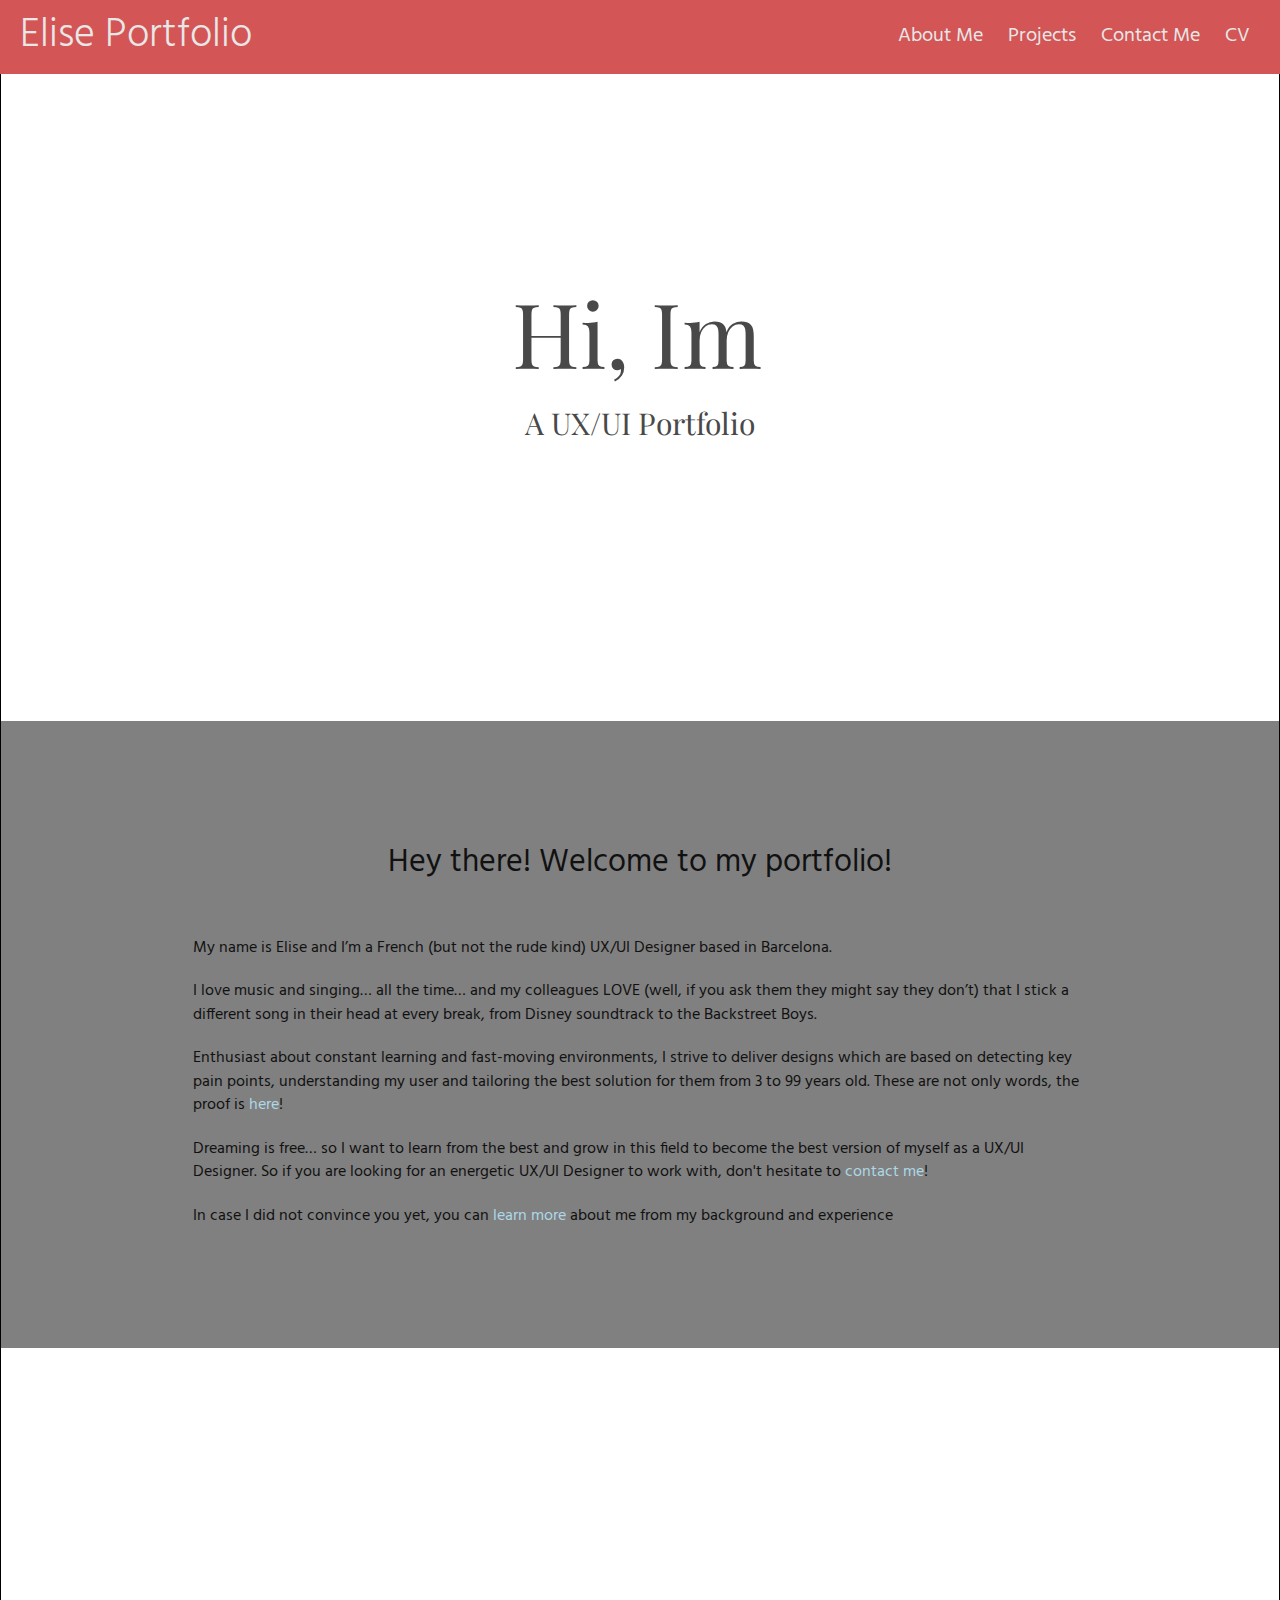
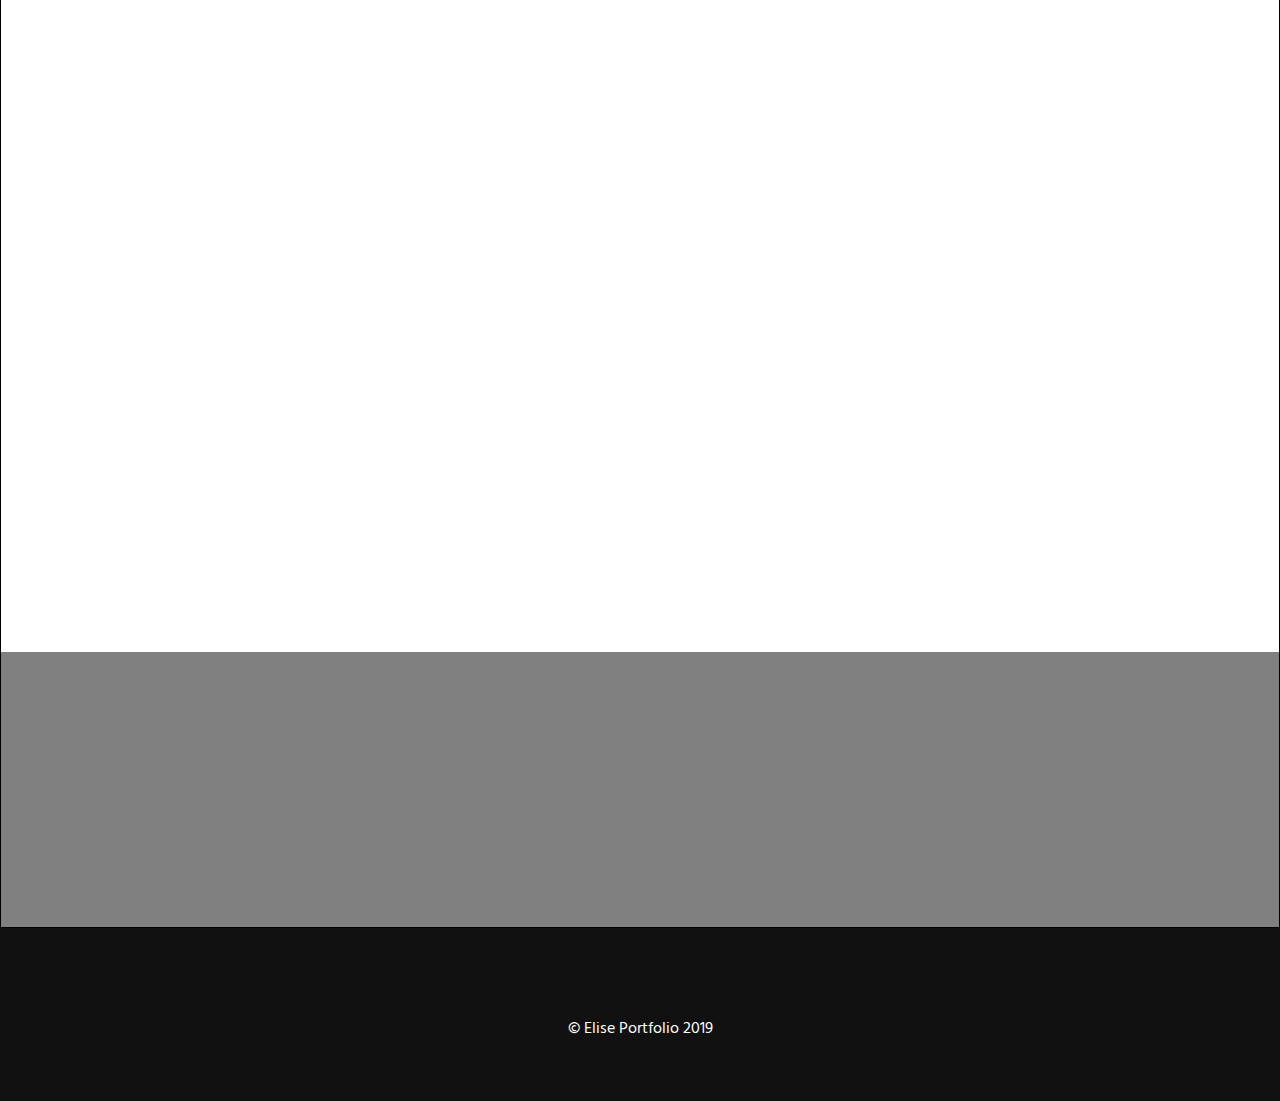
==== commit c008c3a0: "margins" ====
--- a/index.html
+++ b/index.html
@@ -45,9 +45,9 @@
         </section>
 
         <!-- Description Section -->
-        <section id="about" class="section-title">
-            <h2>Hey there! Welcome to my portfolio!</h2>
-            <p>My name is Elise and I’m a French <i>(but not the rude kind)</i> UX/UI Designer based in Barcelona <i>(you know: sun, beach, tapas… good life)</i>.</p>
+        <section id="about" class="section-about">
+            <h3>Hey there! Welcome to my portfolio!</h3>
+            <p>My name is Elise and I’m a French <i>(but not the rude kind)</i> UX/UI Designer based in Barcelona.</p>
             <p>I love music and singing… all the time… and my colleagues LOVE <i>(well, if you ask them they might say they don’t)</i> that I stick a different song in their head at every break, from Disney soundtrack to the Backstreet Boys.</p>    
             <p>Enthusiast about constant learning and fast-moving environments, I strive to deliver designs which are based on detecting key pain points, understanding my user and tailoring the best solution for them from 3 to 99 years old. These are not only words, the proof is <a href="#projects">here</a>!</p>     
             <p>Dreaming is free… so I want to learn from the best and grow in this field to become the best version of myself as a UX/UI Designer. So if you are looking for an energetic UX/UI Designer to work with, don't hesitate to <a href="#contact">contact me</a>!</p>    
--- a/assets/css/style.css
+++ b/assets/css/style.css
@@ -32,9 +32,6 @@
   line-height: 147%;
 }
 
-h2 {
-}
-
 h3 {
   font-family: "Hind", sans-serif;
   font-size: 2em;
@@ -74,10 +71,10 @@
 }
 
 #about {
-	padding: 80px 0;
+	padding: 100px 15%;
 	text-align: center;
 	position: relative;
-	z-index: 2;
+  z-index: 2;
 }
 
 .main-footer {
@@ -261,6 +258,10 @@
   margin-bottom: 15px;
 }
 
+.portfolio-title p {
+  width:80%;
+}
+
 
 /* ---- grid ---- */
 
@@ -291,6 +292,22 @@
 
 .inline-list a{
   font-size: 40px;
+}
+
+.section-about p{
+  margin-bottom: 20px;
+}
+
+.section-about h3 {
+  margin-bottom: 30px;
+}
+
+.section-about p {
+  text-align: left;
+}
+
+.section-about h3{
+  margin-bottom: 1em;
 }
 
 #contact {
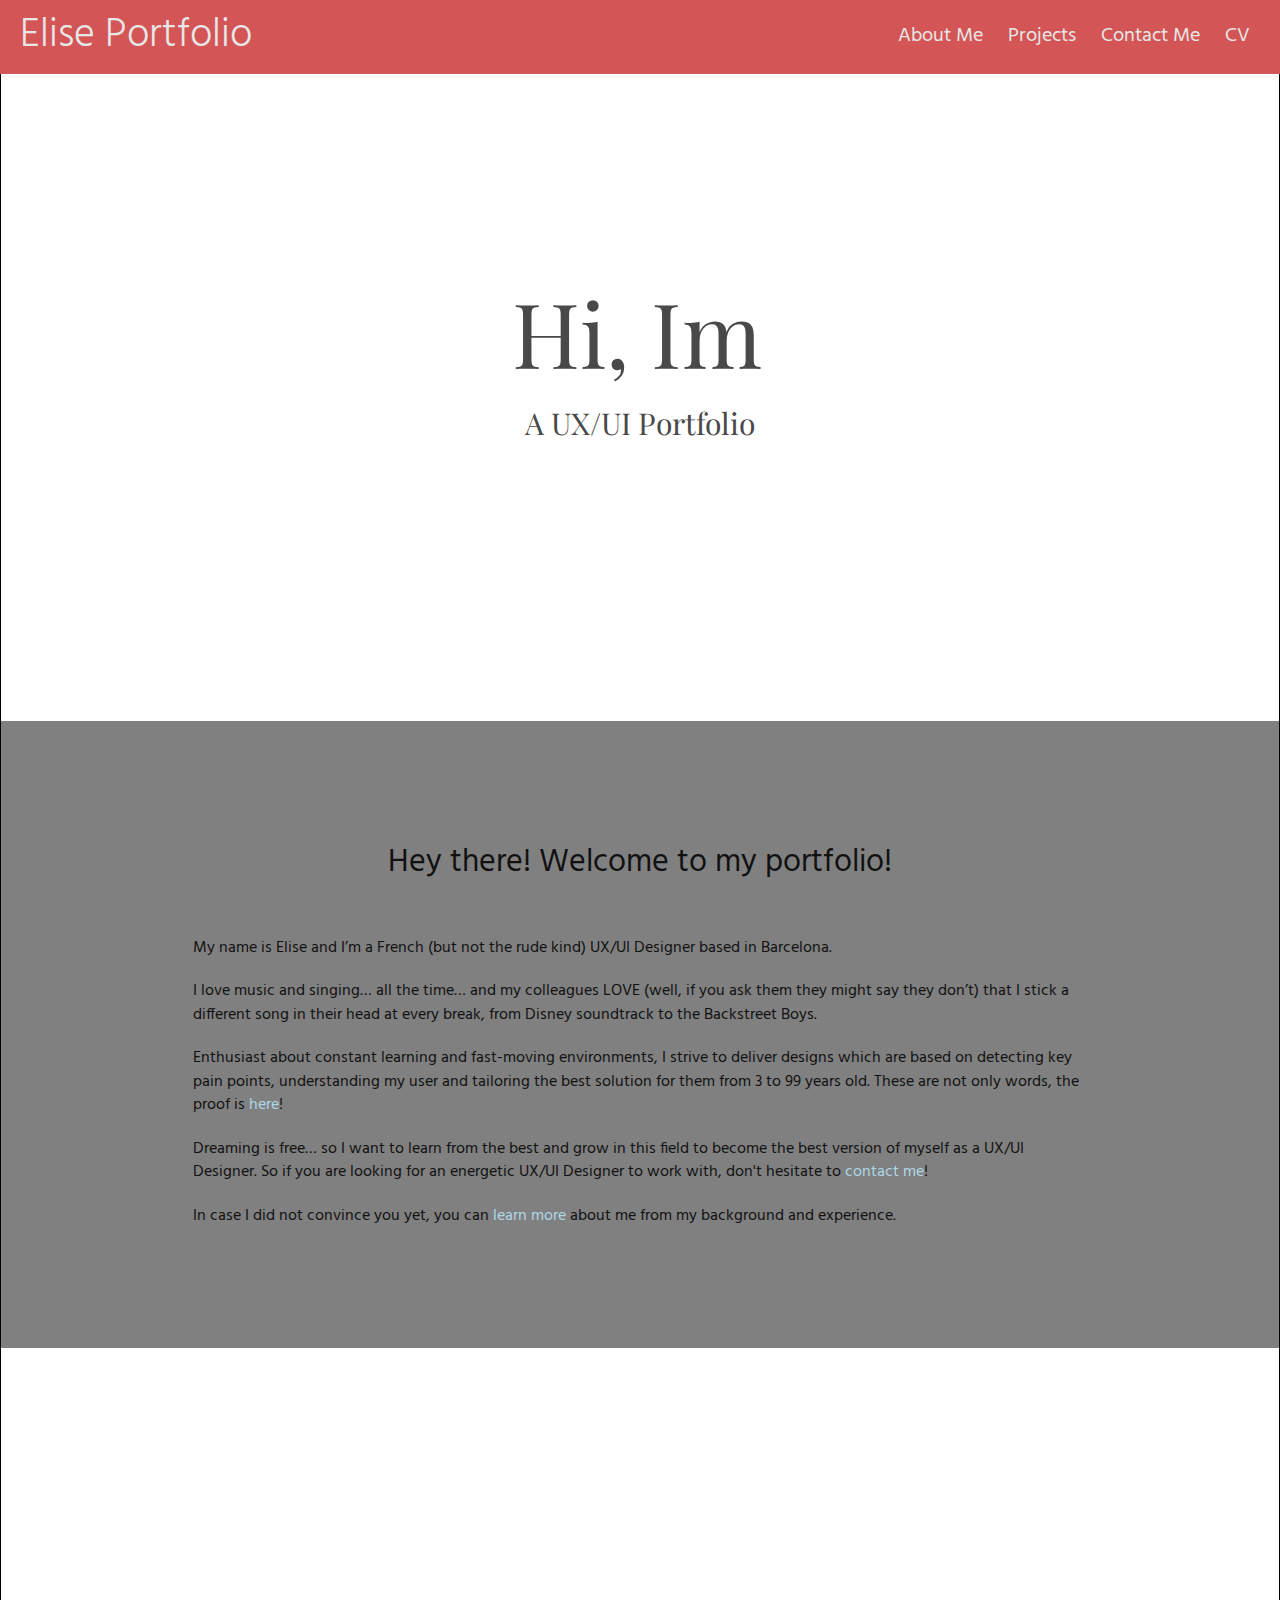
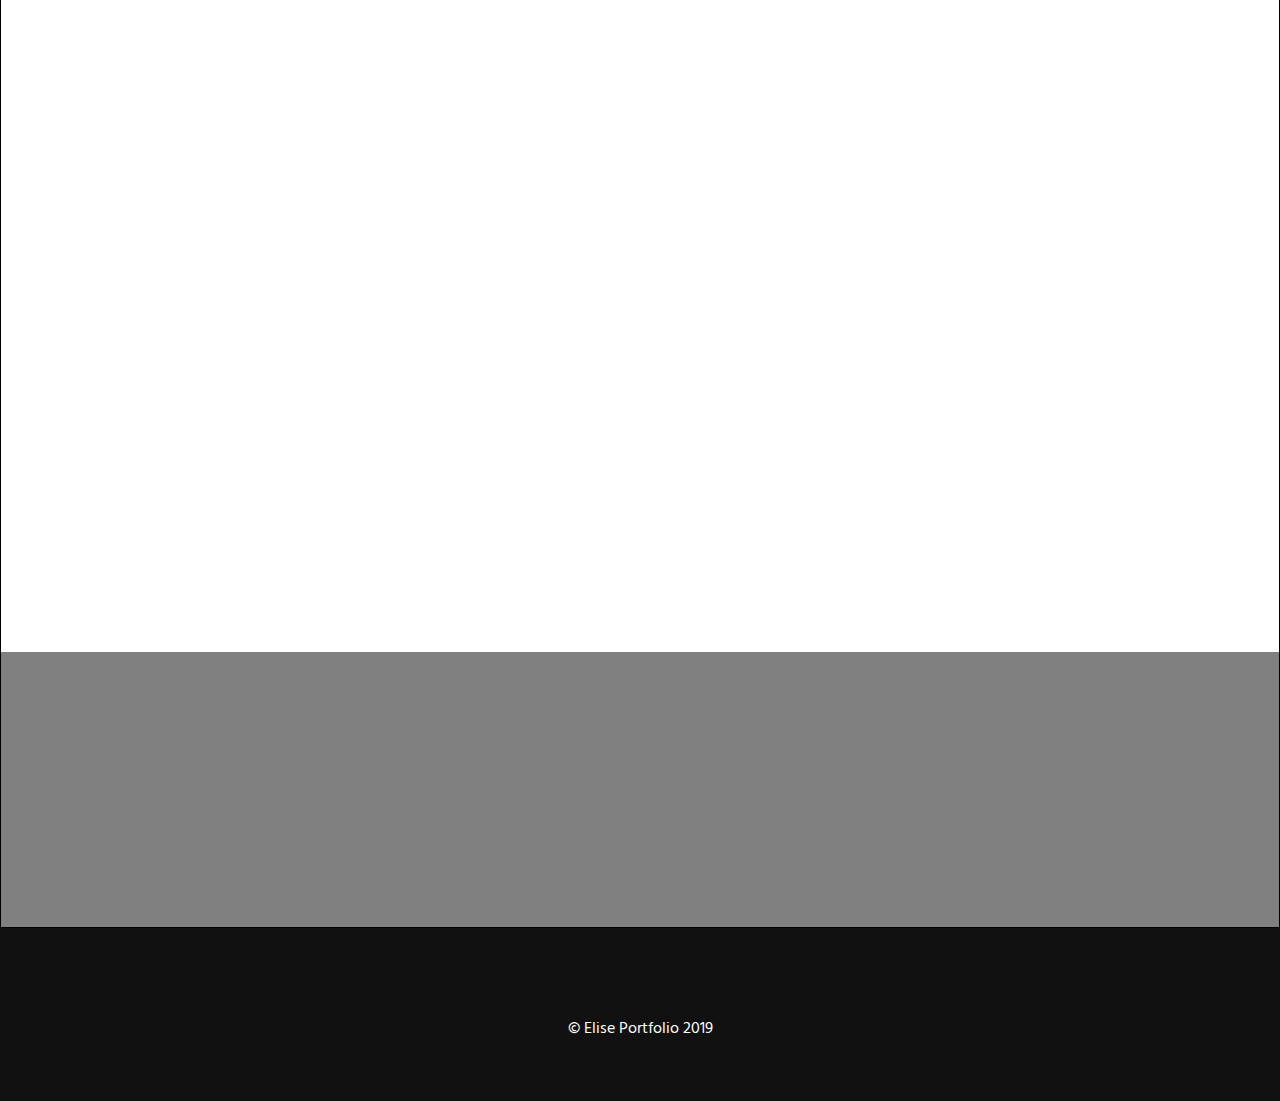
==== commit 5c0c167c: "images" ====
--- a/index.html
+++ b/index.html
@@ -51,7 +51,7 @@
             <p>I love music and singing… all the time… and my colleagues LOVE <i>(well, if you ask them they might say they don’t)</i> that I stick a different song in their head at every break, from Disney soundtrack to the Backstreet Boys.</p>    
             <p>Enthusiast about constant learning and fast-moving environments, I strive to deliver designs which are based on detecting key pain points, understanding my user and tailoring the best solution for them from 3 to 99 years old. These are not only words, the proof is <a href="#projects">here</a>!</p>     
             <p>Dreaming is free… so I want to learn from the best and grow in this field to become the best version of myself as a UX/UI Designer. So if you are looking for an energetic UX/UI Designer to work with, don't hesitate to <a href="#contact">contact me</a>!</p>    
-            <p>In case I did not convince you yet, you can <a href="#CV">learn more</a> about me from my background and experience</p>    
+            <p>In case I did not convince you yet, you can <a href="#CV">learn more</a> about me from my background and experience.</p>    
         </section>
 
         <!-- Projects Flexbox Section -->
@@ -109,8 +109,8 @@
                     </p>
                     <ul class="grid-list">
                         <li data-aos="fade-up" data-aos-duration="1000" data-aos-delay="0">
-                            <a href="assets/pdf/Gig_it.pdf" target="_blank">
-                                <img src="assets/images/concert.jpeg" alt="Portfolio image 1">
+                            <a href="assets/pdf/Gig_it_2.pdf" target="_blank">
+                                <img src="assets/images/Gigit_mockup.jpg" alt="Portfolio image 1">
                                 <div class="portfolio-title">
                                     <h2 class="project-title">Gig It</h2>
                                     <p>A UX/UI case study on how to give a voice to amateur musicians.</p>
@@ -119,7 +119,7 @@
                         </li>
                         <li data-aos="fade-up" data-aos-duration="1000" data-aos-delay="200">
                             <a href="assets/pdf/Linkedin.pdf" target="_blank">
-                                <img src="assets/images/concert.jpeg" alt="Portfolio image 2">
+                                <img src="assets/images/Linkedin_mockup.jpg" alt="Portfolio image 2">
                                 <div class="portfolio-title">
                                     <h2 class="project-title">LinkedIn appointment</h2>
                                     <p>A UX/UI case study on adding a feature to an existing design.</p>
@@ -127,8 +127,8 @@
                             </a>
                         </li>
                         <li data-aos="fade-up" data-aos-duration="1000" data-aos-delay="400">
-                            <a href="#">
-                                <img src="assets/images/concert.jpeg" alt="Portfolio image 3">
+                            <a href="#projects">
+                                <img src="assets/images/Construction_mockup.jpg" alt="Portfolio image 3">
                                 <div class="portfolio-title">
                                     <h2 class="project-title">Cultureta</h2>
                                     <p>Soon available! Be patient.</p>
@@ -136,8 +136,8 @@
                             </a>
                         </li>
                         <li data-aos="fade-up" data-aos-duration="1000" data-aos-delay="600">
-                            <a href="#">
-                                <img src="assets/images/concert.jpeg" alt="Portfolio image 4">
+                            <a href="#projects">
+                                <img src="assets/images/Construction_mockup.jpg" alt="Portfolio image 4">
                                 <div class="portfolio-title">
                                     <h2 class="project-title">SaaS</h2>
                                     <p>Soon available! Be patient.</p>
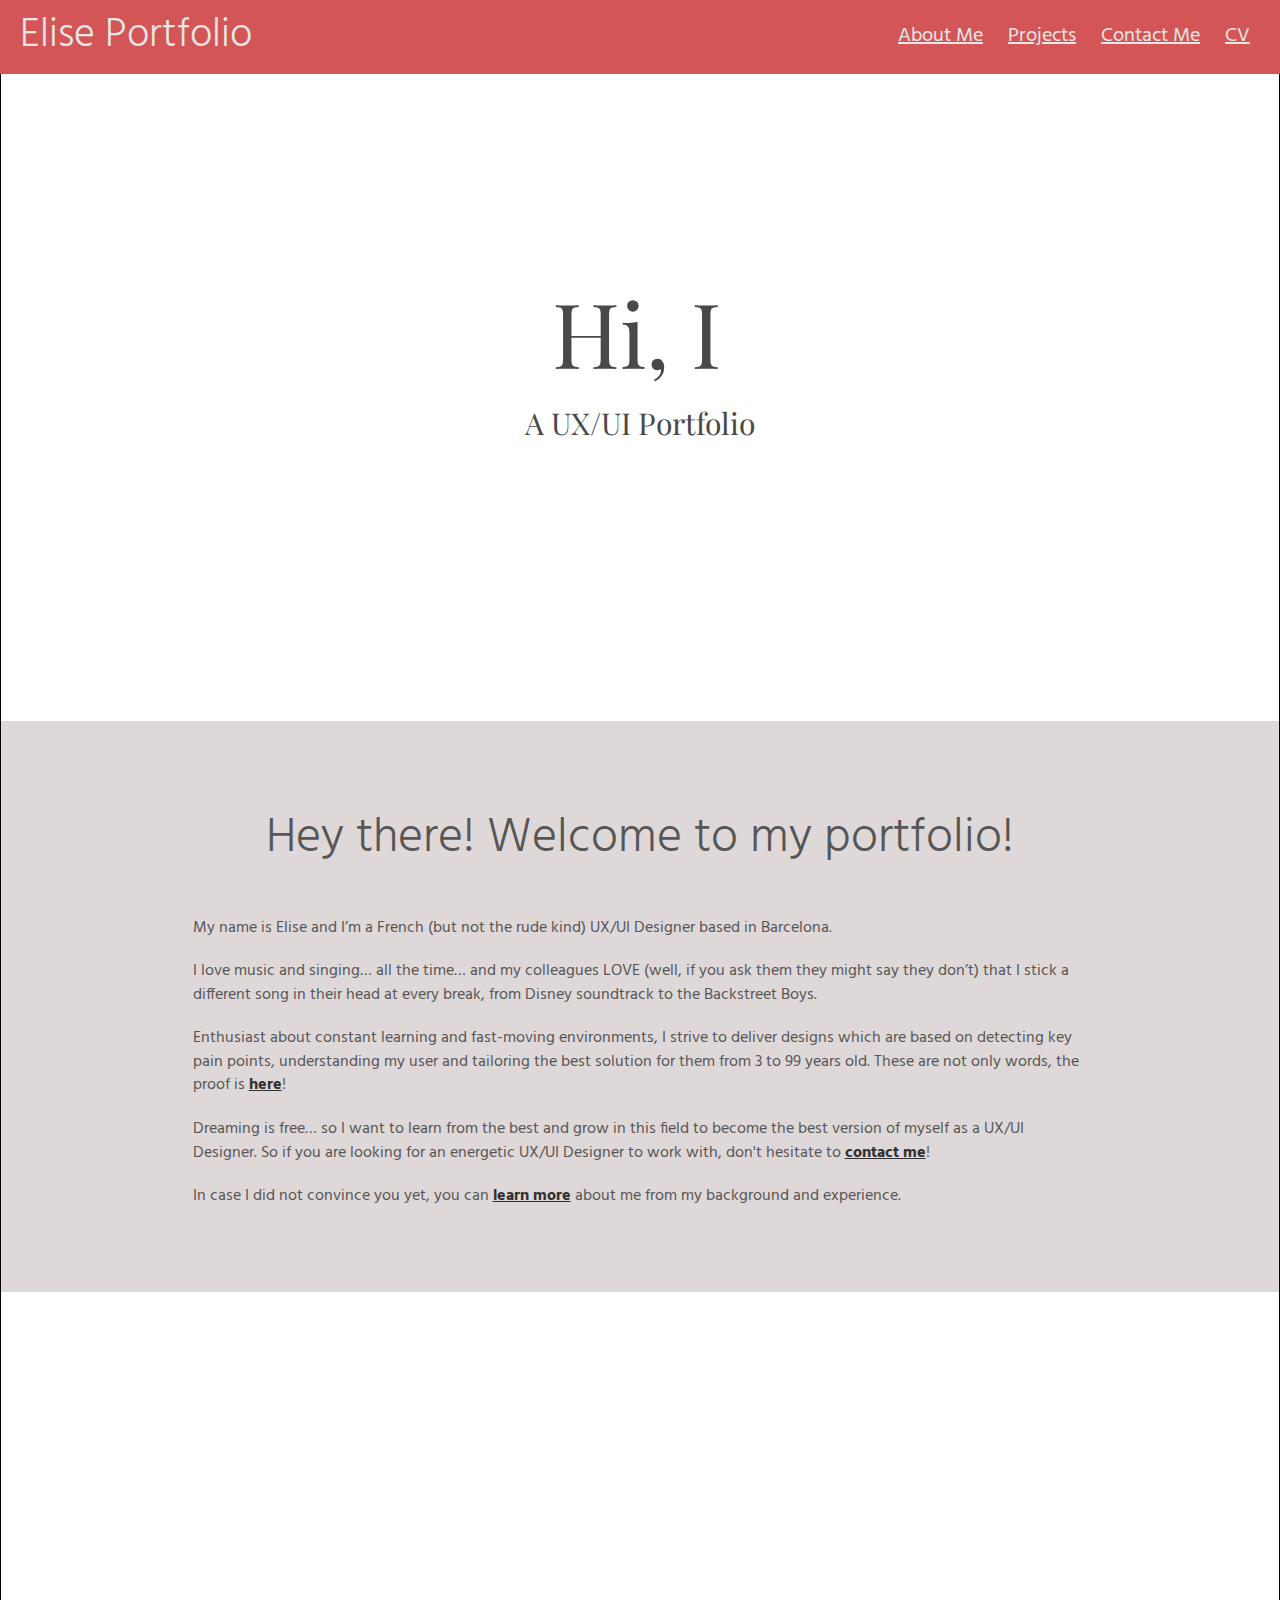
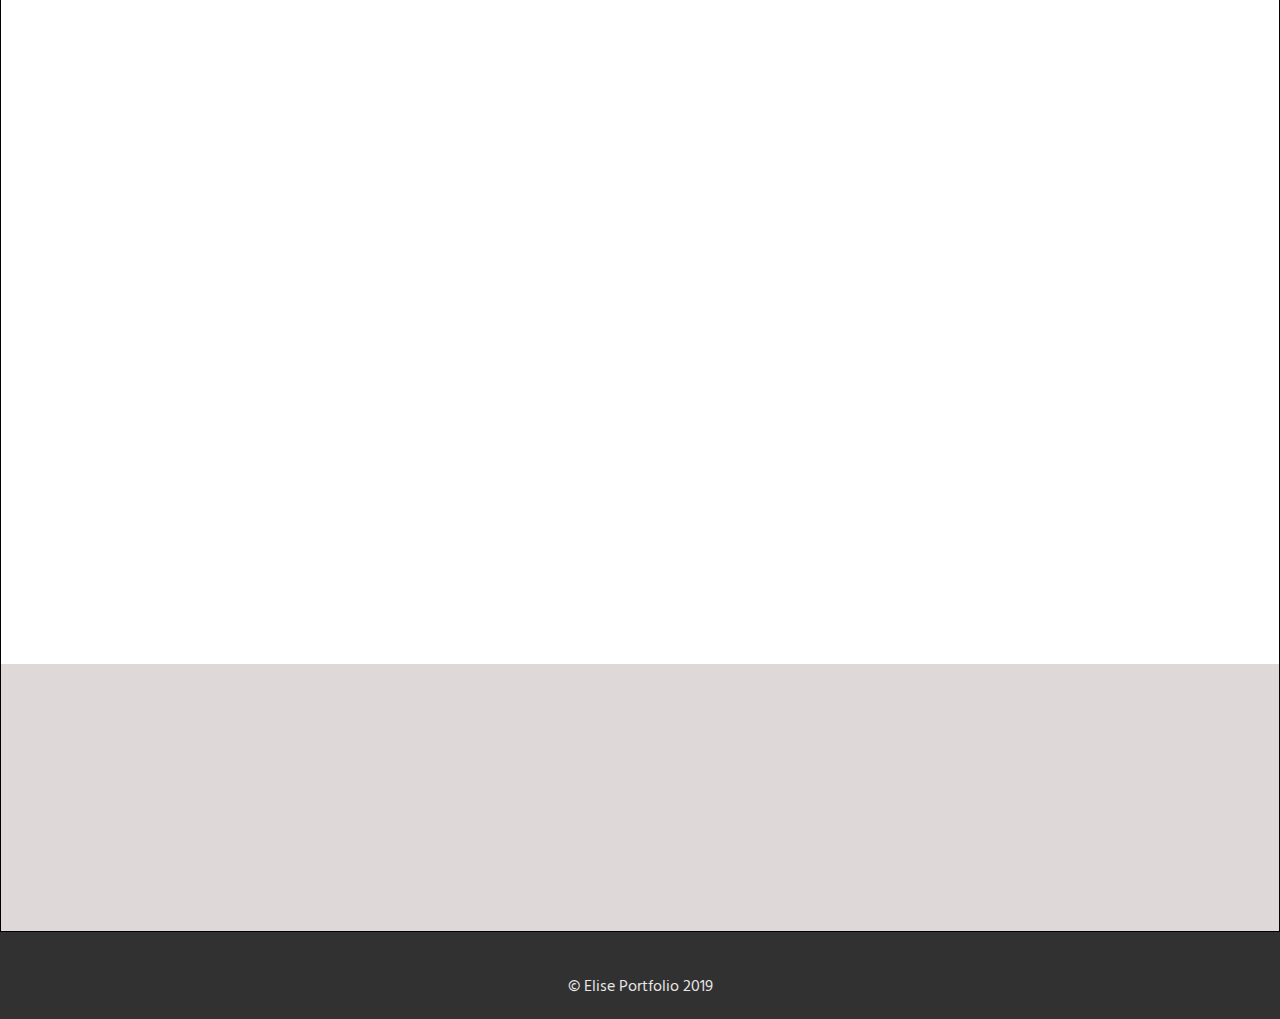
==== commit 2c0a2e6d: "new cv" ====
--- a/index.html
+++ b/index.html
@@ -24,7 +24,7 @@
                 <li><a href="#about">About Me</a></li>
                 <li><a href="#projects">Projects</a></li>
                 <li><a href="#contact">Contact Me</a></li>
-                <li><a class="cv" href="assets/pdf/CV-Elise-Mateu.pdf" target="_blank">CV</a></li>
+                <li><a class="cv" href="assets/pdf/CV-UX:UI.pdf" target="_blank">CV</a></li>
             </ul>
         </nav>
         <div class="navbar-toggle-button" id="menu_trigger">
--- a/assets/css/style.css
+++ b/assets/css/style.css
@@ -26,7 +26,7 @@
 /* ---- typography ---- */
 
 body {
-  color: #111;
+  color: #565656;
   font-family: "Hind", sans-serif;
   font-size: 16px;
   line-height: 147%;
@@ -34,14 +34,16 @@
 
 h3 {
   font-family: "Hind", sans-serif;
-  font-size: 2em;
+  font-size: 3em;
   padding: 30px 0;
   text-align: center;
+  font-weight: lighter;
+  margin-bottom: 0.5em;
 }
 
 a {
-  color: lightblue;
-  text-decoration: none;
+  color: #313131;
+  text-decoration: underline;
 }
 
 a:hover {
@@ -50,7 +52,7 @@
 
 footer .inline-list {
   font-size: 30px;
-  padding-bottom: 30px;
+  padding-bottom: 0.8em;
 }
 
 /* ---- layout ---- */
@@ -67,20 +69,24 @@
 }
 
 section:nth-of-type(even) {
-  background: gray;
+  background: #dfd8d8;
 }
 
 #about {
-	padding: 100px 15%;
+	padding: 5% 15%;
 	text-align: center;
 	position: relative;
   z-index: 2;
 }
 
+#projects {
+  padding: 5% 0;
+}
+
 .main-footer {
-  color: white;
-  padding: 60px 0;
-  background: #111;
+  color: rgb(231, 231, 231);
+  padding: 20px 0;
+  background: #313131;
 }
 
 footer {
@@ -92,8 +98,8 @@
 .btn {
   display: inline-block;
   background: #d35555;
-  padding: 2em;
-  color: #494949;
+  padding: 1em 2em;
+  color: rgb(231, 231, 231);
   font-weight: 500;
   border-radius: 4px;
   transition: all 0.5s ease;
@@ -256,10 +262,14 @@
 .portfolio-title h2{
   font-size: 2em;
   margin-bottom: 15px;
+  line-height: 1;
+  text-decoration: underline;
 }
 
 .portfolio-title p {
-  width:80%;
+  width:100%;
+  padding: 0 10%;
+  text-align: center;
 }
 
 
@@ -273,6 +283,10 @@
 
 .grid-list img {
   display: block;
+}
+
+.grid-list a {
+  text-decoration: none;
 }
 
 /* ---- section ---- */
@@ -291,23 +305,25 @@
 }
 
 .inline-list a{
-  font-size: 40px;
+  font-size: 30px;
+  color:rgb(231, 231, 231);
 }
 
 .section-about p{
   margin-bottom: 20px;
 }
 
+.section-about a{
+  font-weight: bolder;
+}
+
 .section-about h3 {
-  margin-bottom: 30px;
+  margin-bottom: 0.5em;
+  line-height: 1em;
 }
 
 .section-about p {
   text-align: left;
-}
-
-.section-about h3{
-  margin-bottom: 1em;
 }
 
 #contact {
@@ -367,6 +383,10 @@
   }
   .portfolio-title:hover{
     opacity: .7;
+  }
+
+  .portfolio-title h2{
+    text-decoration: none;
   }
 }
 
